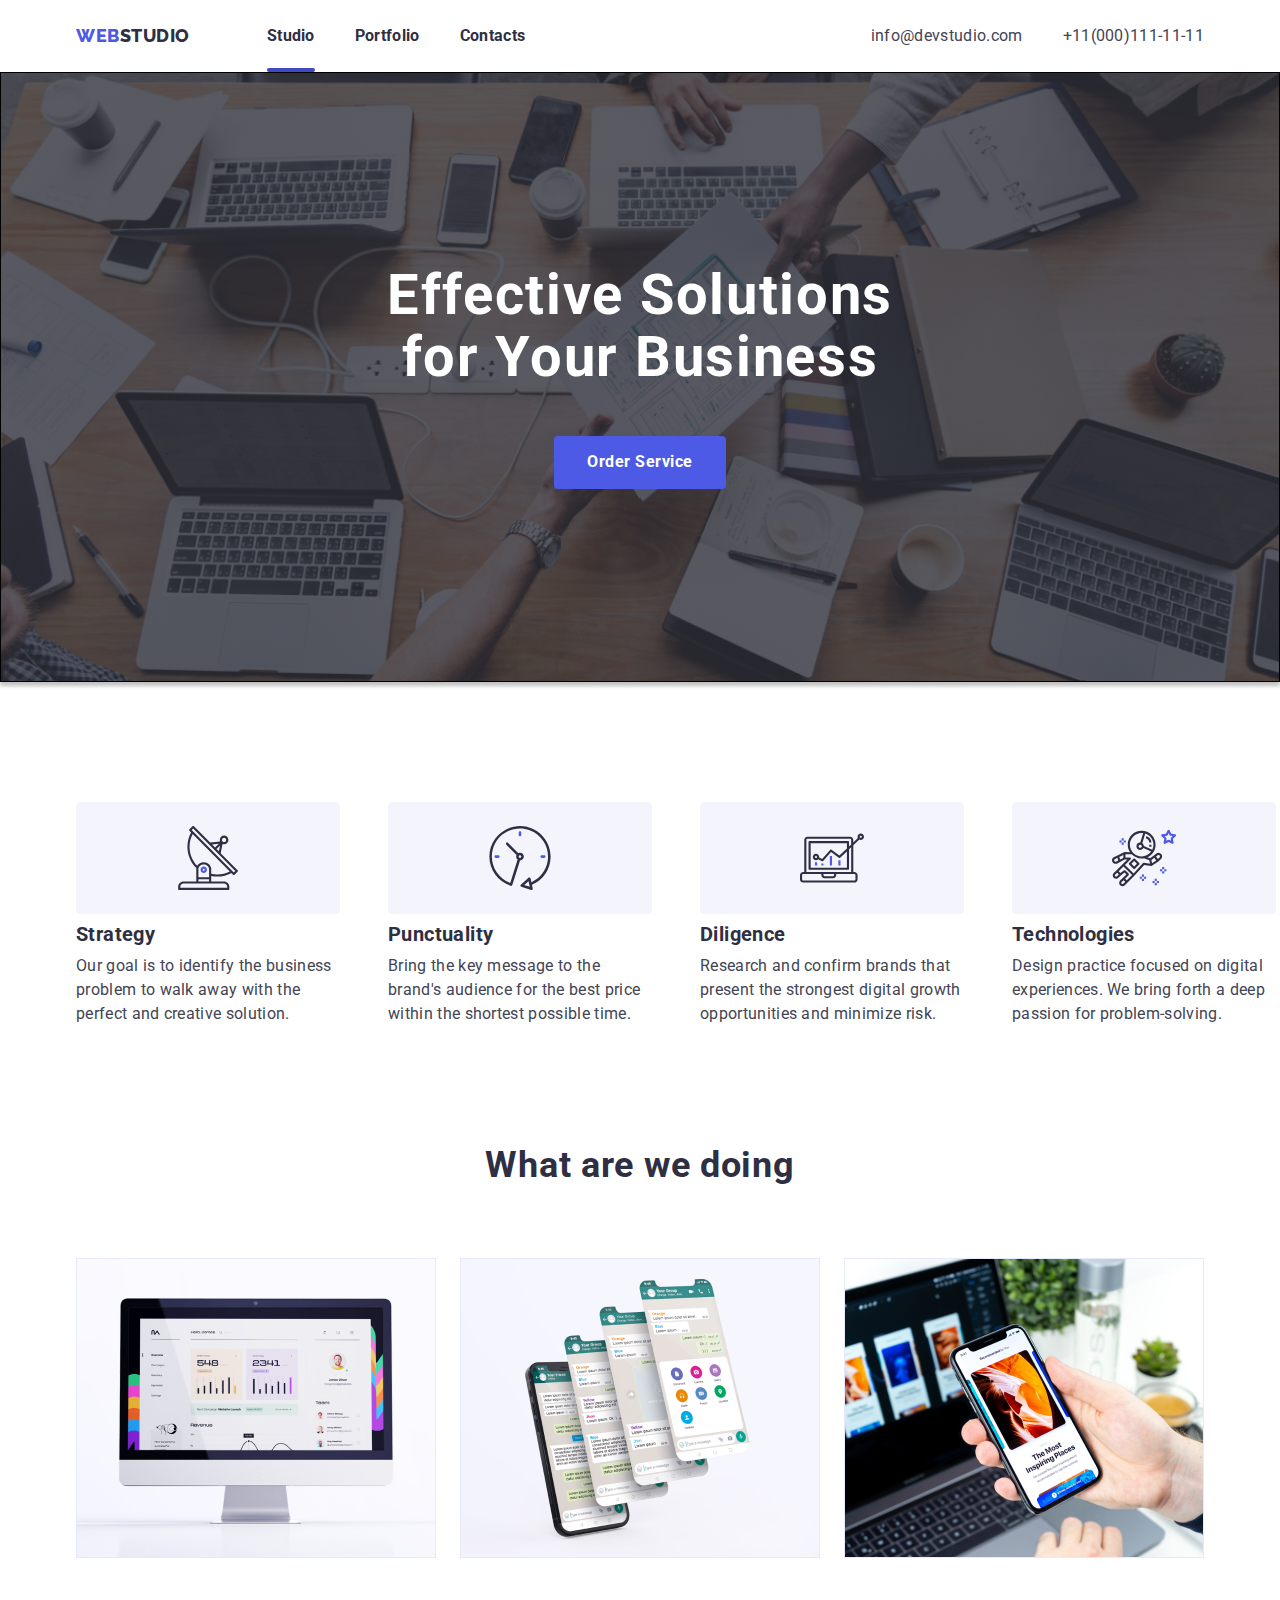
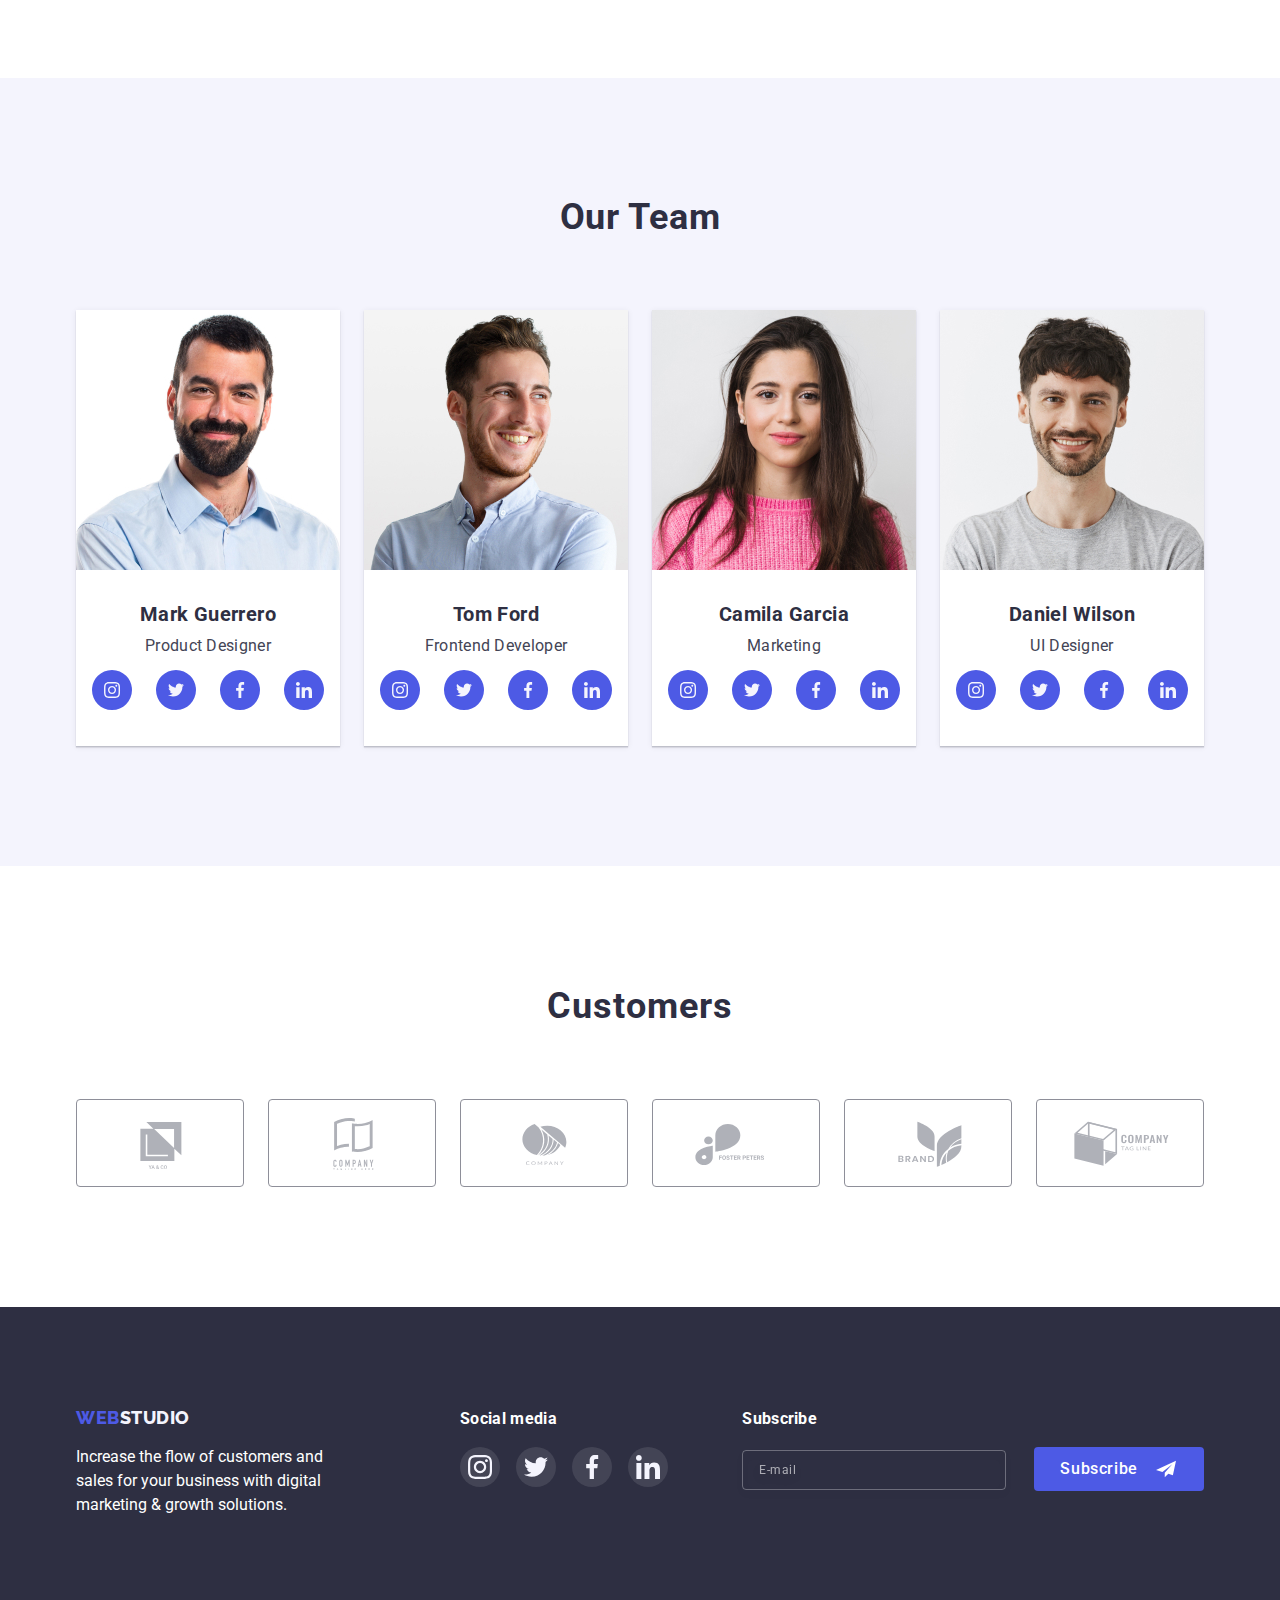
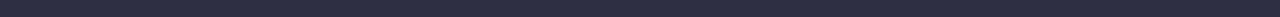
==== index.html @ cac1fc27 "Go" ====
<!DOCTYPE html>
<html lang="en">

<head>
	<meta charset="UTF-8" />
	<meta http-equiv="X-UA-Compatible" content="IE=edge" />
	<meta name="viewport" content="width=device-width, initial-scale=1.0" />
	<title>modul-1.7</title>
	<link
		href="https://fonts.googleapis.com/css2?family=Raleway:wght@700&family=Roboto:wght@400;500;700;900&display=swap"
		rel="stylesheet">
	<link rel="stylesheet"
		href="https://cdnjs.cloudflare.com/ajax/libs/modern-normalize/1.1.0/modern-normalize.min.css" />
	<link rel="stylesheet" href="./css/styles.css">
</head>

<body>
	<header class="header">
		<div class="container main-nav">
			<div class="container-link">
				<a class="link" href="./index.html"><span class="logo-header1">WEB</span><span
						class="logo-header2">STUDIO</span></a>
			</div>
			<nav class="navigation">
				<ul class="header-list list">
					<li class="header-item">
						<a class="nav-link link-underline" href="./index.html">Studio</a>
					</li>
					<li class="header-item">
						<a class="nav-link" href="./portfolio.html">Portfolio</a>
					</li>
					<li class="header-item">
						<a class="nav-link" href="#">Contacts</a>
					</li>
				</ul>
			</nav>
			<button class="button-header-open js-open-menu">
				<svg class="burger-button">
					<use href="./images/symbol-defs2 (2).svg#menu_btn"></use>
				</svg>
			</button>
			<ul class="authefication-list list">
				<li class="authefication-item">
					<a class="authefication" href="mailto:info@devstudio.com">info@devstudio.com</a>
				</li>
				<li class="authefication-item">
					<a class="authefication" href="telto:+11 (000) 11191111">+11(000)111-11-11</a>
				</li>
			</ul>
		</div>
		<div class="mobile-menu js-menu-container">
			<div class="container mobile-menu-container">
				<button class="close-button-burger js-close-menu">
					<svg class="close-burger">
						<use href="./images/symbol-defs2 (2).svg#close-burger"></use>
					</svg>
				</button>
				<div class="nav-burger">
					<ul class="list-item-burger">
						<li class="nav-link-burger"><a class="link" href="./index.html">Studio</a></li>
						<li class="nav-link-burger"><a class="link" href="./portfolio.html">Portfolio</a></li>
						<li class="nav-link-burger"><a class="link" href="#">Contacts</a></li>
					</ul>
				</div>
				<div class="auntefication-burger">
					<ul>
						<li class="link-mobile-burger"><a class="link" href="telto:+11 (000) 111-11-11">+11 (000)
								111-11-11</a></li>
						<li class="link-email-burger"><a class="link"
								href="mailto:info@devstudio.com">info@devstudio.com</a></li>
					</ul>
				</div>
				<div class="burger-pos-menu">
					<ul class="burger-icon-list">
						<li class="item-burger-icon"><a class="icon-burger-link" href="#">
								<svg class="icon-burger-menu">
									<use href="./images/symbol-defs2 (2).svg#icon-instagramteam"></use>
								</svg>
							</a></li>
						<li class="item-burger-icon"><a class="icon-burger-link" href="#">
								<svg class="icon-burger-menu">
									<use href="./images/symbol-defs2 (2).svg#icon-twiterteam"></use>
								</svg>
							</a></li>
						<li class="item-burger-icon"><a class="icon-burger-link" href="#">
								<svg class="icon-burger-menu">
									<use href="./images/symbol-defs2 (2).svg#icon-facebookteam"></use>
								</svg>
							</a></li>
						<li class="item-burger-icon"><a class="icon-burger-link" href="#">
								<svg class="icon-burger-menu">
									<use href="./images/symbol-defs2 (2).svg#icon-linkedinteam"></use>
								</svg>
							</a></li>
					</ul>
				</div>
			</div>
		</div>
	</header>

	<main>

		<section class="hero background-hero">

			<div class="hero-conteiner container">
				<h1 class="hero-title">
					Effective Solutions <br />
					for Your Business
				</h1>
				<div class="hero-btn-cont">
					<button type="button" class="button-hero" data-modal-open>Order Service</button>
				</div>
			</div>
		</section>
		<section class="features section">
			<div class="features-container container">
				<h2 class="visually-hidden">Features</h2>
				<ul class="features-list list">
					<li class="features-item">
						<div class="features-icon-list">
							<svg class="features-icon">
								<use href="./images/symbol-defs.svg#icon-antenna"></use>
							</svg>
						</div>
						<div class="tablet-adaptive">
							<h3 class="features-header">Strategy</h3>
							<p class="features-paragraph">
								Our goal is to identify the business problem to walk away with the
								perfect and creative solution.
							</p>
						</div>
					</li>

					<li class="features-item">
						<div class="features-icon-list">
							<svg class="features-icon">
								<use href="./images/symbol-defs.svg#icon-clock"></use>
							</svg>
						</div>
						<div class="tablet-adaptive">
							<h3 class="features-header">Punctuality</h3>
							<p class="features-paragraph">
								Bring the key message to the brand's audience for the best price within the shortest
								possible
								time.
							</p>
						</div>
					</li>
					<li class="features-item">
						<div class="features-icon-list">
							<svg class="features-icon">
								<use href="./images/symbol-defs.svg#icon-diagram"></use>
							</svg>
						</div>
						<div class="tablet-adaptive">
							<h3 class="features-header">Diligence</h3>
							<p class="features-paragraph">
								Research and confirm brands that present the strongest digital growth opportunities and
								minimize risk.
							</p>
						</div>
					</li>

					<li class="features-item">
						<div class="features-icon-list">
							<svg class="features-icon">
								<use href="./images/symbol-defs.svg#icon-astronaut"></use>
							</svg>

						</div>
						<div class="tablet-adaptive">
							<h3 class="features-header">Technologies</h3>
							<p class="features-paragraph">
								Design practice focused on digital experiences. We bring forth a
								deep passion for problem-solving.
							</p>
						</div>
					</li>
				</ul>
			</div>
		</section>
		<section class="section-what section">
			<div class="container">
				<h2 class="what-team-title centered">What are we doing</h2>
				<ul class="what-list list">
					<li class="what-item">
						<img src="./images/photowhat1.jpg" alt="what1" width="360" />
					</li>
					<li class="what-item"><img src="./images/photowhat2.jpg" alt="what2" width="360" /></li>
					<li class="what-item">
						<img src="./images/photowhat3.jpg" alt="what3" width="360" />
					</li>
				</ul>
			</div>
		</section>
		<section class="team section">
			<div class="container">
				<h2 class="what-team-title centered">Our Team</h2>
				<ul class="team-list list">
					<li class="team-item">
						<img srcset="
							./images/mark guerrero1x (1).jpg 264w,
							./images/mark guerrero 2x (1).jpg 528w
							" 
							src="./images/team1.jpg" alt="mark-guerrero"
							sizes="(min-width: 1200px) 25vw,(min-width=768px) and (max-width: 1200px) 50vw,(max-width: 767px) 100vw, 100vw" />
						<div class="content-team">
							<h3 class="team-header">Mark Guerrero</h3>
							<p class="team-paragraph">Product Designer</p>
							<ul class="team-icons list">
								<li class="efects-team-item">
									<a href="#" class="team-icon-item">
										<svg class="icon-team">
											<use href="./images/symbol-defs.svg#icon-instagramteam"></use>
										</svg>
									</a>
								</li>
								<li class="efects-team-item">
									<a href="#" class="team-icon-item">
										<svg class="icon-team">
											<use href="./images/symbol-defs.svg#icon-twiterteam"></use>
										</svg>
									</a>
								</li>
								<li class="efects-team-item">
									<a href="#" class="team-icon-item">
										<svg class="icon-team">
											<use href="./images/symbol-defs.svg#icon-facebookteam"></use>
										</svg>
									</a>
								</li>
								<li class="efects-team-item">
									<a href="#" class="team-icon-item">
										<svg class="icon-team">
											<use href="./images/symbol-defs.svg#icon-linkedinteam"></use>
										</svg>
									</a>
								</li>
							</ul>
						</div>

					</li>
					<li class="team-item">
						<img srcset="
							./images/tom ford 1x (1).jpg 264w,
							./images/tom ford 2x (1).jpg 528w
							"
							src="./images/team2.jpg" alt="tom ford"
							sizes="(min-width: 1200px) 25vw,(min-width=768px) and (max-width: 1200px) 50vw,(max-width: 767px) 100vw, 100vw" />
						<div class="content-team">
							<h3 class="team-header">Tom Ford</h3>
							<p class="team-paragraph">Frontend Developer</p>
							<ul class="team-icons list">
								<li class="efects-team-item">
									<a href="#" class="team-icon-item">
										<svg class="icon-team">
											<use href="./images/symbol-defs.svg#icon-instagramteam"></use>
										</svg>
									</a>
								</li>
								<li class="efects-team-item">
									<a href="#" class="team-icon-item">
										<svg class="icon-team">
											<use href="./images/symbol-defs.svg#icon-twiterteam"></use>
										</svg>
									</a>
								</li>
								<li class="efects-team-item">
									<a href="#" class="team-icon-item">
										<svg class="icon-team">
											<use href="./images/symbol-defs.svg#icon-facebookteam"></use>
										</svg>
									</a>
								</li>
								<li class="efects-team-item">
									<a href="#" class="team-icon-item">
										<svg class="icon-team">
											<use href="./images/symbol-defs.svg#icon-linkedinteam"></use>
										</svg>
									</a>
								</li>
							</ul>
						</div>

					</li>
					<li class="team-item">
						<img srcset="
							./images/Camila Garcia 1x (1).jpg 264w
							./images/Camila Garcia 2x (1).jpg 528w
						"
						src="./images/team3.jpg" alt="Camila Garcia"
						sizes="(min-width: 1200px) 25vw,(min-width=768px) and (max-width: 1200px) 50vw,(max-width: 767px) 100vw, 100vw" />
						<div class="content-team">
							<h3 class="team-header">Camila Garcia</h3>
							<p class="team-paragraph">Marketing</p>

							<ul class="team-icons list">
								<li class="efects-team-item">
									<a href="#" class="team-icon-item">
										<svg class="icon-team">
											<use href="./images/symbol-defs.svg#icon-instagramteam"></use>
										</svg>
									</a>
								</li>
								<li class="efects-team-item">
									<a href="#" class="team-icon-item">
										<svg class="icon-team">
											<use href="./images/symbol-defs.svg#icon-twiterteam"></use>
										</svg>
									</a>
								</li>
								<li class="efects-team-item">
									<a href="#" class="team-icon-item">
										<svg class="icon-team">
											<use href="./images/symbol-defs.svg#icon-facebookteam"></use>
										</svg>
									</a>
								</li>
								<li class="efects-team-item">
									<a href="#" class="team-icon-item">
										<svg class="icon-team">
											<use href="./images/symbol-defs.svg#icon-linkedinteam"></use>
										</svg>
									</a>
								</li>
							</ul>
						</div>

					</li>
					<li class="team-item">
						<img srcset="
							./images/Daniel Wilson 1x (1).jpg
							./images/Daniel Wilson 2x (1).jpg
						"
						src="./images/team4.jpg" alt="Daniel Wilson"
						sizes="(max-width: 767px) 100vw, (min-width=768px) and (max-width: 1200px) 50vw, (min-width: 1200px) 25vw, 100vw" 
						/>
						<div class="content-team">
							<h3 class="team-header">Daniel Wilson</h3>
							<p class="team-paragraph">UI Designer</p>

							<ul class="team-icons list">
								<li class="efects-team-item">
									<a href="#" class="team-icon-item">
										<svg class="icon-team">
											<use href="./images/symbol-defs.svg#icon-instagramteam"></use>
										</svg>
									</a>
								</li>
								<li class="efects-team-item">
									<a href="#" class="team-icon-item">
										<svg class="icon-team">
											<use href="./images/symbol-defs.svg#icon-twiterteam"></use>
										</svg>
									</a>
								</li>
								<li class="efects-team-item">
									<a href="#" class="team-icon-item">
										<svg class="icon-team">
											<use href="./images/symbol-defs.svg#icon-facebookteam"></use>
										</svg>
									</a>
								</li>
								<li class="efects-team-item">
									<a href="#" class="team-icon-item">
										<svg class="icon-team">
											<use href="./images/symbol-defs.svg#icon-linkedinteam"></use>
										</svg>
									</a>
								</li>
							</ul>
						</div>
					</li>
				</ul>
			</div>
		</section>
		<section class="customers-section">
			<h2 class="customers-header">Customers</h2>
			<div class="customers-icons">
				<ul class="customers-list list">
					<li class="customers-item">
						<a href="#" class="customers-link">
							<svg class="svg-customers">
								<use href="./images/symbol-defs.svg#icon-Logo"></use>
							</svg>
						</a>
					</li>
					<li class="customers-item">
						<a href="#" class="customers-link">
							<svg class="svg-customers">
								<use href="./images/symbol-defs.svg#icon-Logo-1"></use>
							</svg>
						</a>
					</li>
					<li class="customers-item">
						<a href="#" class="customers-link">
							<svg class="svg-customers">
								<use href="./images/symbol-defs.svg#icon-Logo-2"></use>
							</svg>
						</a>
					</li>
					<li class="customers-item">
						<a href="#" class="customers-link">
							<svg class="svg-customers">
								<use href="./images/symbol-defs.svg#icon-Logo-3"></use>
							</svg>
						</a>
					</li>
					<li class="customers-item">
						<a href="#" class="customers-link">
							<svg class="svg-customers">
								<use href="./images/symbol-defs.svg#icon-Logo-4"></use>
							</svg>
						</a>
					</li>
					<li class="customers-item">
						<a href="#" class="customers-link">
							<svg class="svg-customers">
								<use href="./images/symbol-defs.svg#icon-Logo-5"></use>
							</svg>
						</a>
					</li>
				</ul>
			</div>
		</section>
	</main>
	<footer class="footer">
		<div class="footer-container container">
			<div class="footer-contant">
				<a class="link" href="./index.html"><span class="web-footer">WEB</span><span
						class="studio-footer">STUDIO</span></a>
				<p class="footer-paragraph">Increase the flow of customers and sales for your business with
					digital marketing & growth solutions.
				</p>
			</div>
			<div class="social-media">
				<p class="footer-header"> Social media</p>
				<div class="footer-container-icons">
					<ul class="social-list list">
						<li class="social-item">
							<a href="#" class="link-icons">
								<svg class="icon-svg-footer">
									<use href="./images/symbol-defs2 (2).svg#icon-instagram-2"></use>
								</svg>
							</a>
						</li>
						<li class="social-item list">
							<a href="#" class="link-icons">
								<svg class="icon-svg-footer">
									<use href="./images/symbol-defs2 (2).svg#icon-twitter-1"></use>
								</svg>
							</a>
						</li>
						<li class="social-item list">
							<a href="#" class="link-icons">
								<svg class="icon-svg-footer">
									<use href="./images/symbol-defs2 (2).svg#icon-facebook-1"></use>
								</svg>
							</a>
						</li>
						<li class="social-item list">
							<a href="#" class="link-icons">
								<svg class="icon-svg-footer">
									<use href="./images/symbol-defs2 (2).svg#icon-linkedin-1"></use>
								</svg>
							</a>
						</li>
					</ul>
				</div>
			</div>
			<div class="box-subscribe">
				<p class="footer-header">Subscribe</p>
				<form class="form-footer">
					<input class="input-email" type="email" name="subscribe" placeholder="E-mail" />
					<div class="position-button-subscribe">
						<button class="button-subscribe" type="submit">Subscribe
							<svg class="subscribe-icon">
								<use href="./images/symbol-defs2 (2).svg#icon-subscribe-svg"></use>
							</svg>
						</button>
					</div>
				</form>
			</div>
		</div>

	</footer>
	<div class="backdrop  is-hidden" data-modal>
		<div class="modal">
			<div class="modal-form">
				<form>
					<p class="title-modal">Leave your contacts and we will call you back</p>

					<div class="uni-form-name">
						<label for="name">Name</label>
						<div class="position-name">
							<input type="text" name="name" id="name" required>
							<svg class="modal-svg">
								<use href="./images/symbol-defs.svg#icon-user"></use>
							</svg>
						</div>
					</div>
					<div class="uni-form">
						<label for="tel">Phone</label>
						<div class="position-name">
							<input type="tel" name="tel" id="tel" required>
							<svg class="modal-svg-tel">
								<use href="./images/symbol-defs.svg#icon-phone"></use>
							</svg>
						</div>
					</div>
					<div class="uni-form">
						<label for="email">Email</label>
						<div class="position-name">
							<input type="email" name="email" id="email">
							<svg class="modal-svg-email">
								<use href="./images/symbol-defs.svg#icon-email"></use>
							</svg>
						</div>
					</div>
					<div class="uni-form">
						<label for="coment">Comment</label>
						<textarea class="textarea" name="coment" id="coment" cols="30" rows="10"
							placeholder="Text input"></textarea>
					</div>
					<label class="label">
						<input class="checkbox" type="checkbox" name="checkbox">
						<span class="icon-checkbox"></span>
						<p class="content-checkbox">I accept the terms and conditions of the <a class="link-chechbox"
								href="#">Privacy Policy</a></p>
					</label>
					<div class="box-button-send">
						<button class="button-modal-send" type="submit">Send</button>
					</div>
			</div>
			<button data-modal-close type="button" class="button-close">
				<svg class="close-svg">
					<use href="./images/close-button.svg#icon-close-button"></use>
				</svg>
			</button>
			</form>
		</div>
	</div>
	<script src="./js/modal.js"></script>
	<script src="./js/mobile-menu.js"></script>

</body>

</html>
---- css/styles.css ----
:root {
    --buton-color: #4D5AE5;
    --primary-text-color: #2E2F42;
    --secondary-text-color: #434455;
    --buttons-color-hover: #FFFFFF;
    --buttons-background-color-hover: #4D5AE5;
    --complementary-color: #E5E5E5;
    --complementary-color2: #F4F4FD;
    --primary-font: "Roboto";
    --secondary-background: "Raleway";


}


body {
    font-family: var(--primary-font);
    background-color: var(--buttons-color-hover);
    color: var(--primary-text-color);
}

ul {
    padding: 0;
    margin: 0;
}

/* .container {
    width: 1158px;
    padding: 0 15px;
    margin-left: auto;
    margin-right: auto;
} */

/* .section {
    padding-bottom: 120px;
} */

.centered {
    text-align: center;
}

img {
    display: block;
    max-width: 100%;
    height: auto;
}

.list {
    padding: 0;
    margin: 0;
    text-decoration: none;
    list-style: none;
}

.link {
    text-decoration: none;
    list-style: none;
}

h1,
h2,
h3,
h4,
h5,
h6,
p {
    margin-top: 0;
    margin-bottom: 0;
}

.visually-hidden {
    position: absolute;
    width: 1px;
    height: 1px;
    margin: -1px;
    border: 0;
    padding: 0;
    white-space: nowrap;
    clip-path: inset(100%);
    clip: rect(0 0 0 0);
    overflow: hidden;
}

/* -------------------ADAPTIVE--------------------------------- */

.container {
    
    padding: 0px 15px;
    margin: 0 auto;

}

/* -------------------------Screen Mobile----------------------------- */

@media screen and (max-width: 767px) {
    .container {
        margin-right: auto;
        margin-left: auto;
    }

    /* HEADER */
    .mobile-menu {
        position: fixed;
        width: 100%;
        height: 100%;
        background-color: #FFFFFF;
        box-shadow: 0px 2px 1px rgba(46, 47, 66, 0.08), 0px 1px 1px rgba(46, 47, 66, 0.16), 0px 1px 6px rgba(46, 47, 66, 0.08);
        top: 0;
        left: 0;
        z-index: 10;

        opacity: 0;
        visibility: hidden;
        pointer-events: none;
        transition: opacity 500ms linear, visibility 500ms linear;
    }

    .mobile-menu.is-open {
        display: block;
        opacity: 1;
        visibility: visible;
        pointer-events: auto;
    }

    .mobile-menu-container {
        position: relative;
        display: flex;
        flex-direction: column;
        justify-content: space-around;
        padding-left: 40px;
        padding-right: 40px;
        padding-top: 80px;
        padding-bottom: 40px;
    }

    .close-button-burger {
        position: absolute;
        top: 40px;
        right: 40px;
        border-radius: 50%;
        line-height: 0;
        border: 1px solid rgba(0, 0, 0, 0.1);
    }

    .close-burger {
        width: 12px;
        height: 12px;
        display: flex;
        justify-content: center;
        align-items: center;


    }

    .button-header-open {
        background-color: transparent;
        padding: 0;
        border: none;
        line-height: 0;
    }

    .nav-link-burger:last-child {
        margin-bottom: 0px;
    }

    .nav-burger {
        margin-bottom: 284px;
    }

    .nav-link-burger {
        color: var(--primary-text-color);
        font-family: var(--primary-font);
        font-size: 36px;
        line-height: calc(40 / 36);
        letter-spacing: 0.02em;
        font-weight: 700;
        margin-bottom: 40px;
        text-decoration: none;
        list-style: none;

        transition: color 250ms cubic-bezier(0.4, 0, 0.2, 1);
    }

    .link-mobile-burger {
        font-family: var(--primary-font);
        font-weight: 600;
        font-size: 36px;
        line-height: calc(40 / 36);
        color: var(--buton-color);
        list-style: none;
        margin-bottom: 40px;
        letter-spacing: 0.02em;
    }

    .link-email-burger {
        font-family: var(--primary-font);
        font-weight: 500;
        font-size: 20px;
        line-height: calc(24 / 20);
        letter-spacing: 0.02em;
        list-style: none;
    }

    .auntefication-burger {
        margin-bottom: 58px;
    }

    .burger-button {
        width: 32px;
        height: 22px;
        display: flex;
        justify-content: center;
        align-items: center;
    }

    .icon-burger-menu {
        width: 40px;
        height: 40px;
        display: flex;
        justify-content: center;
        align-items: center;
    }

    .item-burger-icon {
        list-style: none;
    }

    .icon-burger-link {
        width: 100%;
        height: 100%;
        fill: var(--buton-color);
    }

    .burger-icon-list {
        display: flex;
        justify-content: space-between;
    }


    .header {
        box-shadow: 0px 2px 1px rgba(46, 47, 66, 0.08), 0px 1px 1px rgba(46, 47, 66, 0.16), 0px 1px 6px rgba(46, 47, 66, 0.08);
        transition: box-shadow 250ms cubic-bezier(0.4, 0, 0.2, 1);
    }

    .logo-header1 {
        color: var(--buton-color);
        font-size: 18px;
        line-height: 1.3;
        letter-spacing: 0.03em;
        font-family: var(--secondary-background);
        font-weight: 800;
    }

    .logo-header2 {
        color: var(--primary-text-color);
        font-size: 18px;
        line-height: 1.3;
        letter-spacing: 0.03em;
        font-family: var(--secondary-background);
        font-weight: 800;
    }

    .container-link {
        display: block;
        padding-top: 24px;
        padding-bottom: 24px;
    }

    .main-nav {
        display: flex;
        align-items: center;
        justify-content: space-between;
    }

    .header-list {
        display: none;

    }

    .authefication-list {
        display: none;
    }

    /* hero */

    .hero {
        background-color: var(--primary-text-color);
        text-align: center;
        padding-top: 112px;
        padding-bottom: 112px;
    }

    .hero-title {
        color: var(--buttons-color-hover);
        font-family: var(--primary-font);
        font-weight: 700;
        font-size: 36px;
        line-height: calc(40 / 36);
        letter-spacing: 0.02em;
        margin-bottom: 72px;
    }

    .hero-title {
        animation: top-to-bottom 1000ms 500ms both;
    }

    @keyframes top-to-bottom {
        0% {
            opacity: 0;
            transform: translateY(-150px);
        }

        50% {
            opacity: 0.6;
        }

        100% {
            opacity: 1;
            transform: translateY(0);
        }
    }

    .button-hero:focus {
        background-color: #404BBF;
        color: var(--buttons-color-hover);
        box-shadow: 0px 4px 4px rgba(0, 0, 0, 0.15);
    }

    .button-hero:active {
        background-color: #404BBF;
        color: var(--buttons-color-hover);
    }

    .button-hero {
        background-color: var(--buton-color);
        color: var(--buttons-color-hover);
        font-size: 16px;
        letter-spacing: 0.04em;
        font-family: var(--primary-font);
        font-weight: 500;
        line-height: calc(24 / 16);
        border-radius: 4%;
        cursor: pointer;
        display: block;
        min-width: 170px;
        margin: 0 auto;
        padding: 16px 32px;
        border: 1px solid transparent;
        border-radius: 4px;

        transition: box-shadow 250ms cubic-bezier(0.4, 0, 0.2, 1),
            background-color 250ms cubic-bezier(0.4, 0, 0.2, 1);
    }

    .button-hero {
        animation: bottom-to-top 1000ms 500ms both;
    }

    @keyframes bottom-to-top {
        0% {
            opacity: 0;
            transform: translateY(150px);
        }

        50% {
            opacity: 0.6;
        }

        100% {
            opacity: 1;
            transform: translateY(0);
        }
    }

    .button-hero:focus {
        background-color: #404BBF;
        color: var(--buttons-color-hover);
        box-shadow: 0px 4px 4px rgba(0, 0, 0, 0.15);
    }

    .button-hero:active {
        background-color: #404BBF;
        color: var(--buttons-color-hover);
    }

    .background-hero {
        max-width: 1440px;
        margin-left: auto;
        margin-right: auto;
        background-size: cover;
        background-position: center;
        background-repeat: no-repeat;
        background-image: linear-gradient(to right, rgba(47, 48, 58, 0.8), rgba(47, 48, 58, 0.8)), url("../images/people-office\ 1.jpg");
        border: 1px solid #000000;
        box-sizing: border-box;
        box-shadow: 0px 4px 4px rgba(0, 0, 0, 0.25);
    }

    @media screen and (min-device-pixel-ratio: 2),
    screen and (min-resolution: 192dpi),
    screen and (min-resolution: 2dppx) {
        .background-hero {
            max-width: 1440px;
            margin-left: auto;
            margin-right: auto;
            background-size: cover;
            background-position: center;
            background-repeat: no-repeat;
            background-image: linear-gradient(to right, rgba(47, 48, 58, 0.8), rgba(47, 48, 58, 0.8)), url("../images/people-office\ 2x.jpg");
            border: 1px solid #000000;
            box-sizing: border-box;
            box-shadow: 0px 4px 4px rgba(0, 0, 0, 0.25);
        }
    }

    /* section features */
    .features {
        padding-top: 96px;
        padding-bottom: 192px;
    }

    .features-header {
        color: var(--primary-text-color);
        font-size: 36px;
        line-height: calc(40 / 36);
        letter-spacing: 0.02em;
        font-family: var(--primary-font);
        font-weight: 700;
        margin-bottom: 8px;
        display: flex;
        justify-content: center;
        align-items: center;

    }

    .features-paragraph {
        color: var(--secondary-text-color);
        font-size: 16px;
        font-weight: 500;
        line-height: calc(24 / 16);
        letter-spacing: 0.02em;
        font-family: var(--primary-font);
        display: flex;
        justify-content: center;
        align-items: center;

    }

    .features-icon {
        display: none;
    }



    .features-item {
        margin-bottom: 72px;
    }

    .features-item:last-child {
        margin-bottom: 0;
    }

    /* section What are we doing */
    .section-what {
        display: none;
    }

    /* section team */

    .what-team-title {
        font-family: var(--primary-font);
        font-weight: 700;
        font-size: 36px;
        line-height: calc(40 / 36);
        letter-spacing: 0.02em;
        color: var(--primary-text-color);
        padding-bottom: 72px;
    }

    .team {
        background-color: var(--complementary-color2);

    }





    .team-header {
        color: var(--primary-text-color);
        font-size: 20px;
        line-height: calc(24 / 20);
        letter-spacing: 0.02em;
        font-family: var(--primary-font);
        font-weight: 500;
        text-align: center;
        margin-bottom: 8px;
    }

    .team-paragraph {
        color: var(--secondary-text-color);
        font-size: 16px;
        line-height: calc(24 / 16);
        letter-spacing: 0.02em;
        font-family: var(--primary-font);
        text-align: center;
        margin-bottom: 8px;
    }

    .efects-team-item {
        padding-right: 24px;

    }

    .team-item {
        margin-bottom: 32px;
    }

    .team-item:last-child {
        margin-bottom: 0px;
    }

    .efects-team-item:last-child {
        padding-right: 0;
    }

    .team-item img {
        margin-left: auto;
        margin-right: auto;
    }

    .team-item {
        box-shadow: 0px 1px 6px rgba(46, 47, 66, 0.08), 0px 1px 1px rgba(46, 47, 66, 0.16), 0px 2px 1px rgba(46, 47, 66, 0.08);
        background-color: var(--buttons-color-hover);
        justify-content: center;
        align-items: center;
        transition: box-shadow 250ms cubic-bezier(0.4, 0, 0.2, 1);
    }

    .icon-team {
        width: 40px;
        height: 40px;
        cursor: pointer;
        display: flex;
        justify-content: center;
        align-items: center;

    }

    .team-icons {
        display: flex;
        padding: 12px 16px 36px 16px;
        justify-content: center;
        align-items: center;
    }

    .team-icon-item {
        transition: fill 250ms cubic-bezier(0.4, 0, 0.2, 1);
    }


    .team-icon-item:focus {
        fill: #404BBF;
    }

    .team-icon-item {
        width: 100%;
        height: 100%;
        fill: #4D5AE5;
    }

    .content-team {
        padding-top: 32px;
    }

    /* -----CUSTOMERS------ */

    .customers-header {
        font-family: var(--primary-font);
        font-weight: 700;
        font-size: 36px;
        line-height: calc(40 / 36);
        text-align: center;
        letter-spacing: 0.03em;
        color: var(--primary-text-color);
        margin-bottom: 72px;
    }

    .customers-section {
        background-color: var(--buttons-color-hover);
        padding-bottom: 96px;
        padding-top: 224px;
    }

    .customers-list {
        display: flex;
        justify-content: center;
        flex-wrap: wrap;
    }

    .customers-item {
        margin-right: 16px;
        width: 168px;
        height: 88px;
        margin-bottom: 72px;
    }


    .customers-item:nth-child(2n) {
        margin-right: 0px;
    }

    .customers-item:nth-last-child(-n+2) {
        margin-bottom: 0px;
    }

    .svg-customers {
        width: 104px;
        height: 56px;
        display: flex;
        align-items: center;
        justify-content: center;

    }

    .customers-link {
        width: 100%;
        height: 100%;
        border: 1px solid #8E8F99;
        justify-content: center;
        align-items: center;
        display: flex;
        border-radius: 4px;
        fill: #AFB1B8;

        transition: fill 250ms cubic-bezier(0.4, 0, 0.2, 1);
    }

    .customers-link:focus,
    .customers-link:hover {
        fill: var(--buton-color);
        border: 1px solid var(--buton-color);
    }


    /* footer */


    .footer {
        padding: 96px 0px;
        background-color: var(--primary-text-color);
    }

    .footer-container {
        display: flex;
        flex-direction: column;
    }

    .footer-logo {
        font-family: var(--secondary-background);
        color: var(--buttons-color-hover);
        font-size: 18px;
        font-weight: 800;
    }

    .footer-paragraph {
        display: flex;
        width: 268px;
        margin-top: 16px;
        margin-bottom: 72px;
        color: var(--buttons-color-hover);
        line-height: 1.5;
        justify-content: center;
        align-items: center;
        margin-left: auto;
        margin-right: auto;
    }

    .footer-header {
        font-size: 16px;
        margin-bottom: 16px;
        color: var(--buttons-color-hover);
        font-weight: 700;
        line-height: 1.5;
        letter-spacing: 0.02em;
        display: flex;
        justify-content: center;
        align-items: center;
    }

    .footer-container-icons {
        display: flex;
        align-items: center;
        justify-content: center;
    }



    .link-icons {
        width: 100%;
        height: 100%;
        border-radius: 50%;
        background-color: rgba(255, 255, 255, 0.1);
        display: flex;
        justify-content: center;
        align-items: center;
        margin-right: 16px;

        transition: background-color 250ms cubic-bezier(0.4, 0, 0.2, 1);
    }

    .social-item {
        margin-right: 16px;
        width: 40px;
        height: 40px;
    }

    .social-item:last-child {
        margin-right: 0;
    }

    .link-icons:last-child {
        margin-right: 0;
    }

    .link-icons:hover,
    .link-icons:focus {
        background-color: #31D0AA;
    }


    .icon-svg-footer {
        height: 24px;
        width: 24px;
        display: flex;
        align-items: center;
        justify-content: center;
    }

    .social-media {
        margin-bottom: 72px;
    }

    .social-list {
        display: flex;
    }

    .content-form-footer {
        color: #FFFFFF;
        margin-bottom: 16px;
    }

    .input-email:focus {
        border: 1px solid #9747FF;
        outline: transparent;
    }

    .footer-contant a {
        display: flex;
        justify-content: center;
        align-items: center;
    }

    .input-email {
        font-family: var(--primary-font);
        background-color: inherit;
        padding-left: 16px;
        height: 40px;
        width: 100%;
        margin-bottom: 16px;
        color: rgba(255, 255, 255, 0.6);
        line-height: calc(24 / 12);
        font-size: 12px;
        letter-spacing: 0.04em;
        border: 1px solid rgba(255, 255, 255, 0.3);
        filter: drop-shadow(0px 4px 4px rgba(0, 0, 0, 0.15));
        border-radius: 4px;
        outline: none;
        transition: filter 250ms cubic-bezier(0.4, 0, 0.2, 1),
            border 250ms cubic-bezier(0.4, 0, 0.2, 1);
    }

    .input-email::placeholder {
        font-family: var(--primary-font);
        line-height: calc(24 / 12);
        font-size: 12px;
        letter-spacing: 0.04em;
        color: rgba(255, 255, 255, 0.6);
    }

    .subscribe-icon {
        width: 24px;
        height: 20px;
        margin-left: 16px;
        display: flex;
        justify-content: center;
        align-items: center;
    }

    .button-subscribe:hover {
        background-color: #404BBF;
        box-shadow: 0px 4px 4px rgba(0, 0, 0, 0.15);
        border-radius: 4px;
    }

    .button-subscribe {
        display: inline-flex;
        justify-content: center;
        align-items: center;
        background-color: var(--buton-color);
        color: #ffffff;
        padding-top: 8px;
        padding-left: 24px;
        padding-right: 24px;
        padding-bottom: 8px;
        border-radius: 4px;
        border-color: transparent;
        font-size: 16px;
        font-family: var(--primary-font);
        font-weight: 500;
        letter-spacing: 0.04em;
        line-height: calc(24 / 16);
        cursor: pointer;
        transition: background-color 250ms cubic-bezier(0.4, 0, 0.2, 1),
            box-shadow 250ms cubic-bezier(0.4, 0, 0.2, 1),
            border-radius 250ms cubic-bezier(0.4, 0, 0.2, 1);
    }

    .position-button-subscribe {
        display: flex;
        justify-content: center;
        align-items: center;
    }

    /* footer-logo */
    .footer {
        padding-top: 100px;
        padding-bottom: 100px;
    }

    .web-footer {
        color: var(--buton-color);
        font-size: 18px;
        line-height: 1.17;
        letter-spacing: 0.03em;
        font-family: var(--secondary-background);
        font-weight: 800;
    }


    .studio-footer {
        color: var(--complementary-color2);
        font-size: 18px;
        line-height: 1.17;
        letter-spacing: 0.03em;
        font-family: var(--secondary-background);
        font-weight: 800;
    }

    /* buttons portfolio.html */

    .button-all:hover,
    .button-all:focus,
    .button-website:hover,
    .button-website:focus,
    .button-app:hover,
    .button-app:focus,
    .button-design:hover,
    .button-design:focus,
    .button-marketing:hover,
    .button-marketing:focus {
        color: var(--buttons-color-hover);
        background-color: var(--buttons-background-color-hover);
        cursor: pointer;
        border: none;
        box-shadow: 0px 3px 1px rgba(0, 0, 0, 0.1), 0px 2px 1px rgba(0, 0, 0, 0.08), 0px 2px 2px rgba(0, 0, 0, 0.12);

    }

    .button-all {
        color: var(--buton-color);
        border: none;
        font-size: 16px;
        font-family: var(--primary-font);
        font-weight: 700;
        line-height: 1.5;
        letter-spacing: 0.04em;
        padding: 12px 24px;
        border-radius: 4%;

        transition: background-color 250ms cubic-bezier(0.4, 0, 0.2, 1),
            box-shadow 250ms cubic-bezier(0.4, 0, 0.2, 1),
            color 250ms cubic-bezier(0.4, 0, 0.2, 1);
    }

    .button-website {
        color: var(--buton-color);
        border: none;
        font-size: 16px;
        font-family: var(--primary-font);
        font-weight: 700;
        line-height: 1.5;
        letter-spacing: 0.04em;
        padding: 12px 24px;
        border-radius: 4%;

        transition: background-color 250ms cubic-bezier(0.4, 0, 0.2, 1),
            box-shadow 250ms cubic-bezier(0.4, 0, 0.2, 1),
            color 250ms cubic-bezier(0.4, 0, 0.2, 1);
    }

    .button-app {
        color: var(--buton-color);
        border: none;
        font-size: 16px;
        font-family: var(--primary-font);
        font-weight: 700;
        line-height: 1.5;
        letter-spacing: 0.04em;
        padding: 12px 24px;
        border-radius: 4%;

        transition: background-color 250ms cubic-bezier(0.4, 0, 0.2, 1),
            box-shadow 250ms cubic-bezier(0.4, 0, 0.2, 1),
            color 250ms cubic-bezier(0.4, 0, 0.2, 1);
    }


    .button-design {
        color: var(--buton-color);
        border: none;
        font-size: 16px;
        font-family: var(--primary-font);
        font-weight: 700;
        line-height: 1.5;
        letter-spacing: 0.04em;
        padding: 12px 24px;
        border-radius: 4%;

        transition: box-shadow 250ms cubic-bezier(0.4, 0, 0.2, 1),
            background-color 250ms cubic-bezier(0.4, 0, 0.2, 1),
            color 250ms cubic-bezier(0.4, 0, 0.2, 1);
    }


    .button-marketing {
        color: var(--buton-color);
        border: none;
        font-size: 16px;
        font-family: var(--primary-font);
        font-weight: 700;
        line-height: 1.5;
        letter-spacing: 0.04em;
        padding: 12px 24px;
        border-radius: 4%;

        transition: background-color 250ms cubic-bezier(0.4, 0, 0.2, 1),
            box-shadow 250ms cubic-bezier(0.4, 0, 0.2, 1),
            color 250ms cubic-bezier(0.4, 0, 0.2, 1);
    }




    /* section portfolio list */
    .potfolio {
        padding-top: 48px;
        padding-bottom: 48px;
    }

    .title-portfolio-list {
        color: var(--primary-text-color);
        letter-spacing: 0.02em;
        font-family: var(--primary-font);
        font-weight: 500;
        line-height: calc(24 / 20);
        font-size: 20px;
        margin-bottom: 8px;
    }

    .portfolio-link {
        text-decoration: none;

    }

    .filter-name {
        color: var(--secondary-text-color);
        font-family: var(--primary-font);
        font-size: 16px;
        line-height: 1.5;
        letter-spacing: 0.02em;
        text-decoration: none;
    }

    .potfolio-list {
        display: flex;
        justify-content: flex-start;
        flex-wrap: wrap;
        align-items: center;
        margin-bottom: 48px;
    }

    .butons-item {
        margin-right: 24px;
        margin-bottom: 16px;
    }

    .butons-item:nth-last-child(-n+2) {
        margin-bottom: 0px;
    }

    .butons-item:last-child {
        margin-right: 0;
    }

    .portfolio-img {
        display: flex;
        flex-wrap: wrap;
        justify-content: center;
        align-items: center;
    }

    .content-portfolio-cards {
        padding-top: 32px;
        padding-left: 16px;
        padding-bottom: 32px;
        border: 0.5px solid #F4F4FD;
        border-top: none;
    }

    .portfolio-item-img:last-child {
        margin-bottom: 0;
    }

    .portfolio-item-img {
        margin-bottom: 48px;
        transition: transform 250ms cubic-bezier(0.4, 0, 0.2, 1);
    }

    .overlay {
        position: relative;
        overflow: hidden;
    }

    .box-slyde {
        position: absolute;
        top: 0;
        left: 0;
        background-color: var(--buton-color);
        height: 100%;
        width: 100%;
        transform: translateY(100%);
        transition: transform 250ms cubic-bezier(0.4, 0, 0.2, 1);

    }

    .portfolio-item-img:hover .box-slyde {
        transform: translateY(0);
    }

    .portfolio-link:focus .box-slyde {
        transform: translateY(0);
    }






    .content-slyde {
        color: #F4F4FD;
        line-height: 1.5;
        font-size: 16px;
        letter-spacing: 0.02em;
        font-family: var(--primary-font);
        padding-top: 40px;
        padding-left: 32px;
        padding-right: 32px;
    }

    .portfolio-link {
        box-shadow: 0px 1px 6px rgba(46, 47, 66, 0.08);
        display: block;

        transition: box-shadow 250ms cubic-bezier(0.4, 0, 0.2, 1);
    }

    .portfolio-link:hover,
    .portfolio-link:focus {
        box-shadow: 0px 1px 6px rgba(46, 47, 66, 0.08), 0px 1px 1px rgba(46, 47, 66, 0.16), 0px 2px 1px rgba(46, 47, 66, 0.08);
    }



    .portfolio-item-img:nth-last-child(-n+3) {
        margin-bottom: 0;
    }

    .portfolio-item-img:nth-child(3n) {
        margin-right: 0px;
    }

    /* -------------------backdrop-------------------- */
    .backdrop {
        position: fixed;
        width: 100%;
        height: 100%;
        background-color: rgba(46, 47, 66, 0.4);
        top: 0;
        left: 0;
        opacity: 1;
        transition: opacity 250ms cubic-bezier(0.4, 0, 0.2, 1);
        backdrop-filter: blur(3px);
    }

    .backdrop.is-hidden {
        opacity: 0;
        pointer-events: none;
    }

    .backdrop.is-hidden .modal {
        transform: translate(-50%, -50%) scale(1.7);
    }

    .modal {
        position: absolute;
        border-radius: 4px;
        background-color: #FCFCFC;
        box-shadow: 0px 1px 1px rgba(0, 0, 0, 0.14), 0px 1px 3px rgba(0, 0, 0, 0.12), 0px 2px 1px rgba(0, 0, 0, 0.2);
        top: 50%;
        left: 50%;

        transform: translate(-50%, -50%) scale(1);
        opacity: 1;
        transition: transform 250ms cubic-bezier(0.4, 0, 0.2, 1),
            opacity 250ms cubic-bezier(0.4, 0, 0.2, 1);
    }

    .close-svg {
        width: 8px;
        height: 8px;


    }

    .button-close:hover,
    .button-close:focus {
        background-color: #404BBF;
        fill: #FFFFFF;
        border: 1px solid #404BBF;

    }

    .button-close {
        position: absolute;
        border: 1px solid rgba(0, 0, 0, 0.1);
        border-radius: 50%;
        width: 24px;
        height: 24px;
        top: 24px;
        right: 24px;
        display: flex;
        justify-content: center;
        align-items: center;
        cursor: pointer;
        background-color: #E7E9FC;
        transition: border 250ms cubic-bezier(0.4, 0, 0.2, 1),
            background-color 250ms cubic-bezier(0.4, 0, 0.2, 1),
            fill 250ms cubic-bezier(0.4, 0, 0.2, 1);
    }

    /* ----------------FORM BACKDROP----------------- */
    .modal-form {
        padding: 72px 24px 24px 24px;
    }

    .uni-form input:focus {
        border: 1px solid var(--buton-color);
        outline: none;
    }

    .uni-form-name input:focus {
        border: 1px solid var(--buton-color);
        outline: none;
    }

    .uni-form-name input:focus~.modal-svg {
        fill: var(--buton-color);
    }


    .uni-form input:focus~.modal-svg-email,
    .uni-form input:focus~.modal-svg-tel {
        fill: var(--buton-color);
    }

    .uni-form {
        display: flex;
        flex-direction: column;
        position: relative;
    }

    .uni-form-name {
        display: flex;
        flex-direction: column;

    }

    .uni-form-name label {
        font-family: var(--primary-font);
        font-size: 12px;
        line-height: calc(16 / 12);
        letter-spacing: 0.04em;
        color: #8E8F99;
        margin-top: 0;
        margin-bottom: 4px;
    }

    .uni-form label {
        font-family: var(--primary-font);
        font-size: 12px;
        line-height: calc(16 / 12);
        letter-spacing: 0.04em;
        color: #8E8F99;
        margin-top: 8px;
        margin-bottom: 4px;
    }

    .uni-form-name input,
    .uni-form input {
        width: 360px;
        height: 40px;
        border: 1px solid rgba(33, 33, 33, 0.2);
        border-radius: 4px;
        padding-left: 38px;
        transition: border 250ms cubic-bezier(0.4, 0, 0.2, 1);
    }

    .modal-svg-email {
        position: absolute;
        top: 50%;
        transform: translateY(-50%);
        left: 17.5px;
        width: 18px;
        height: 24px;
        transition: fill 250ms cubic-bezier(0.4, 0, 0.2, 1);
    }

    .modal-svg-tel {
        position: absolute;
        top: 50%;
        left: 19px;
        width: 18px;
        height: 24px;
        transform: translateY(-50%);
        transition: fill 250ms cubic-bezier(0.4, 0, 0.2, 1);
    }

    .modal-svg {
        position: absolute;
        top: 50%;
        transform: translateY(-50%);
        left: 19px;
        width: 13px;
        height: 13px;
        transition: fill 250ms cubic-bezier(0.4, 0, 0.2, 1);
    }

    .textarea {
        border: 1px solid rgba(33, 33, 33, 0.2);
        border-radius: 4px;
        width: 360px;
        font-size: 12px;
        font-family: inherit;
        line-height: calc(16 / 12);
        letter-spacing: 0.04em;
        height: 120px;
        padding-left: 16px;
        padding-top: 8px;
        resize: none;
        transition: border 250ms cubic-bezier(0.4, 0, 0.2, 1);
    }

    .uni-form textarea::placeholder {
        font-family: var(--primary-font);
        font-size: 12px;
        line-height: calc(16 / 12);
        letter-spacing: 0.04em;
        color: rgba(117, 117, 117, 0.5);
    }

    .textarea:focus {
        border: 1px solid var(--buton-color);
        outline: none;
    }

    .position-name {
        position: relative;
    }

    .title-modal {
        font-family: var(--primary-font);
        font-weight: 500;
        font-size: 16px;
        line-height: calc(24 / 16);
        letter-spacing: 0.02em;
        color: var(--primary-text-color);
        margin-right: auto;
        margin-left: auto;
        margin-bottom: 14px;
    }

    .checkbox {
        -webkit-appearance: none;
        -moz-appearance: none;
        appearance: none;
        position: absolute;
        top: 0;
        left: 0;



    }

    .icon-checkbox {
        display: inline-block;
        width: 16px;
        height: 16px;
        border: 1.25px solid black;
        border-radius: 2px;
        margin-top: 16px;

    }

    .checkbox:checked+.icon-checkbox {
        background-color: #404BBF;
        background-image: url("../images/checkbox.svg");
        background-position: center;
        background-repeat: no-repeat;
        background-origin: border-box;
        border-color: #404BBF;


    }

    .label {
        display: flex;
    }

    .content-checkbox {
        font-family: var(--primary-font);
        color: #757575;
        margin-top: 16px;
        font-size: 12px;
        line-height: calc(16 / 12);
        letter-spacing: 0.04em;
        margin-left: 8px;
    }

    .link-chechbox {
        font-family: var(--primary-font);
        font-size: 12px;
        line-height: calc(16 / 12);
        letter-spacing: 0.04em;
    }

    .link-chechbox:hover,
    .link-chechbox:focus {
        color: var(--buton-color);
    }

    .button-modal-send {
        padding: 16px 32px 16px 32px;
        background-color: var(--buton-color);
        color: #FFFFFF;
        font-family: var(--primary-font);
        font-weight: 500;
        font-size: 16px;
        line-height: calc(24 / 16);
        letter-spacing: 0.04em;
        border: none;
        margin-top: 24px;
        min-width: 169px;
        cursor: pointer;
        box-shadow: 0px 4px 4px rgba(0, 0, 0, 0.15);
        border-radius: 4px;
        transition: box-shadow 250ms cubic-bezier(0.4, 0, 0.2, 1),
            background-color cubic-bezier(0.4, 0, 0.2, 1),
            border-radius 250ms cubic-bezier(0.4, 0, 0.2, 1);
    }

    .box-button-send {
        display: flex;
        justify-content: center;
        align-items: center;

    }

    .button-modal-send:hover {
        background-color: #404BBF;
        box-shadow: 0px 4px 4px rgba(0, 0, 0, 0.15);
        border-radius: 4px;
    }
}

/* -------------------------Screen Tablet----------------------------- */

@media screen and (min-width: 768px) and (max-width: 1200px) {
    .container {
        width: 768px;
        margin-right: auto;
        margin-left: auto;
    }


    /* HEADER */
    .mobile-menu {
        display: none;
    }

    .burger-button {
        display: none;
    }

    .header {
        box-shadow: 0px 2px 1px rgba(46, 47, 66, 0.08), 0px 1px 1px rgba(46, 47, 66, 0.16), 0px 1px 6px rgba(46, 47, 66, 0.08);
        transition: box-shadow 250ms cubic-bezier(0.4, 0, 0.2, 1);
    }

    .logo-header1 {
        color: var(--buton-color);
        font-size: 18px;
        line-height: 1.3;
        letter-spacing: 0.03em;
        font-family: var(--secondary-background);
        font-weight: 800;
    }

    .logo-header2 {
        color: var(--primary-text-color);
        font-size: 18px;
        line-height: 1.3;
        letter-spacing: 0.03em;
        font-family: var(--secondary-background);
        font-weight: 800;
    }

    .container-link {
        display: block;
        padding-top: 24px;
        padding-bottom: 24px;
    }

    .main-nav {
        display: flex;
        align-items: center;
    }



    .header-list {
        display: flex;
        margin-left: 123px;
        align-items: center;
        justify-content: center;
    }

    .header-item {
        position: relative;
        margin-right: 40px;
    }

    .nav-link {
        display: block;
        padding-top: 24px;
        padding-bottom: 24px;
    }

    .header-item:last-child {
        margin-right: 0;
    }

    .link-underline::after {
        position: absolute;
        content: "";
        width: 100%;
        height: 4px;
        background-color: #404BBF;
        bottom: 0;
        left: 0;
        border-radius: 2px;
    }

    .nav-link {
        color: var(--primary-text-color);
        font-family: var(--primary-font);
        font-size: 16px;
        line-height: 1.5;
        letter-spacing: 0.02em;
        font-weight: 700;
        text-decoration: none;
        list-style: none;


        transition: color 250ms cubic-bezier(0.4, 0, 0.2, 1);
    }

    .nav-link:hover,
    .nav-link:focus {
        color: var(--secondary-text-color);
    }

    .nav-link:active {
        color: #9747FF;
    }

    .authefication-list {
        display: flex;
        flex-direction: column;
        margin-left: auto;
    }

    .button-header-open {
        display: none;
    }

    .authefication-item:last-child {
        margin-bottom: 0;
    }

    .authefication-item {
        text-decoration: none;
        list-style: none;
    }

    .authefication {
        color: var(--secondary-text-color);
        font-family: var(--primary-font);
        font-size: 16;
        line-height: 1.5;
        letter-spacing: 0.02em;
        text-decoration: none;
    }

    /* hero */

    .hero {
        background-color: var(--primary-text-color);
        text-align: center;
        padding-top: 112px;
        padding-bottom: 108px;
    }

    .hero-title {
        color: var(--buttons-color-hover);
        font-family: var(--primary-font);
        font-weight: 700;
        font-size: 56px;
        line-height: calc(60 / 56);
        letter-spacing: 0.02em;
        margin-bottom: 40px;
    }

    .hero-title {
        animation: top-to-bottom 1000ms 500ms both;
    }

    @keyframes top-to-bottom {
        0% {
            opacity: 0;
            transform: translateY(-200px);
        }

        50% {
            opacity: 0.6;
        }

        100% {
            opacity: 1;
            transform: translateY(0);
        }
    }

    .button-hero:focus {
        background-color: #404BBF;
        color: var(--buttons-color-hover);
        box-shadow: 0px 4px 4px rgba(0, 0, 0, 0.15);
    }

    .button-hero:active {
        background-color: #404BBF;
        color: var(--buttons-color-hover);
    }

    .button-hero {
        background-color: var(--buton-color);
        color: var(--buttons-color-hover);
        font-size: 16px;
        letter-spacing: 0.04em;
        font-family: var(--primary-font);
        font-weight: 500;
        line-height: calc(24 / 16);
        border-radius: 4%;
        cursor: pointer;
        display: block;
        min-width: 170px;
        margin: 0 auto;
        padding: 16px 32px;
        border: 1px solid transparent;
        border-radius: 4px;

        transition: box-shadow 250ms cubic-bezier(0.4, 0, 0.2, 1),
            background-color 250ms cubic-bezier(0.4, 0, 0.2, 1);
    }

    .button-hero {
        animation: bottom-to-top 1000ms 500ms both;
    }

    @keyframes bottom-to-top {
        0% {
            opacity: 0;
            transform: translateY(200px);
        }

        50% {
            opacity: 0.6;
        }

        100% {
            opacity: 1;
            transform: translateY(0);
        }
    }

    .button-hero:focus {
        background-color: #404BBF;
        color: var(--buttons-color-hover);
        box-shadow: 0px 4px 4px rgba(0, 0, 0, 0.15);
    }

    .button-hero:active {
        background-color: #404BBF;
        color: var(--buttons-color-hover);
    }

    .background-hero {
        max-width: 1440px;
        margin-left: auto;
        margin-right: auto;
        background-size: cover;
        background-position: center;
        background-repeat: no-repeat;
        background-image: linear-gradient(to right, rgba(47, 48, 58, 0.8), rgba(47, 48, 58, 0.8)), url("../images/people-office\ 1.jpg");
        border: 1px solid #000000;
        box-sizing: border-box;
        box-shadow: 0px 4px 4px rgba(0, 0, 0, 0.25);
    }

    @media screen and (min-device-pixel-ratio: 2),
    screen and (min-resolution: 192dpi),
    screen and (min-resolution: 2dppx) {
        .background-hero {
            max-width: 1440px;
            margin-left: auto;
            margin-right: auto;
            background-size: cover;
            background-position: center;
            background-repeat: no-repeat;
            background-image: linear-gradient(to right, rgba(47, 48, 58, 0.8), rgba(47, 48, 58, 0.8)), url("../images/people-office\ 2x.jpg");
            border: 1px solid #000000;
            box-sizing: border-box;
            box-shadow: 0px 4px 4px rgba(0, 0, 0, 0.25);
        }
    }


    /* section features */

    .features {
        padding-bottom: 192px;
        padding-top: 96px;
    }

    .features-list {
        display: flex;
        flex-wrap: wrap;
    }

    .features-item:nth-last-child(-n + 2) {
        margin-bottom: 0;
    }

    .tablet-adaptive {
        width: 356px;
    }

    .features-item {
        margin-bottom: 72px;
        margin-right: 24px;
    }

    .features-item:nth-child(2n) {
        margin-right: 0;
    }

    .features-header {
        color: var(--primary-text-color);
        font-size: 36px;
        line-height: calc(40 / 36);
        letter-spacing: 0.02em;
        font-family: var(--primary-font);
        font-weight: 700;
        margin-bottom: 8px;


    }

    .features-paragraph {
        color: var(--secondary-text-color);
        font-size: 16px;
        font-weight: 500;
        line-height: calc(24 / 16);
        letter-spacing: 0.02em;
        font-family: var(--primary-font);
    }

    .features-icon-list {
        display: none;
    }

    .features-icon-list:last-child {
        margin-right: 0px;
    }

    /* section What are we doing */
    .section-what {
        display: none;
    }

    /* section team */

    .team {
        background-color: var(--complementary-color2);

    }

    .what-team-title {
        font-family: var(--primary-font);
        color: inherit;
        font-weight: 700;
        font-size: 36px;
        line-height: calc(40 / 36);
        letter-spacing: 0.02em;
        margin-bottom: 72px;
    }

    .content-team {
        padding-top: 32px;

    }

    .team-header {
        color: var(--primary-text-color);
        font-size: 20px;
        line-height: 1.2;
        letter-spacing: 0.02em;
        font-family: var(--primary-font);
        font-weight: 700;
        text-align: center;
        margin-bottom: 8px;

    }

    .team-paragraph {
        color: var(--secondary-text-color);
        font-size: 16px;
        line-height: 1.5;
        letter-spacing: 0.02em;
        font-family: var(--primary-font);
        text-align: center;

    }

    .team-item:nth-last-child(-n+2) {
        margin-bottom: 0px;
    }

    .team-list {
        display: flex;
        flex-wrap: wrap;
        justify-content: center;
        align-items: center;

    }

    .team-item {
        width: 264px;
        margin-right: 24px;
        box-shadow: 0px 1px 6px rgba(46, 47, 66, 0.08), 0px 1px 1px rgba(46, 47, 66, 0.16), 0px 2px 1px rgba(46, 47, 66, 0.08);
        background-color: var(--buttons-color-hover);
        margin-bottom: 64px;

        transition: box-shadow 250ms cubic-bezier(0.4, 0, 0.2, 1);
    }

    .team-item:nth-child(2n) {
        margin-right: 0;
    }

    .icon-team:hover {
        animation: rotate 500ms linear;
    }

    @keyframes rotate {
        0% {
            transform: rotate(0deg);
        }

        100% {
            transform: rotate(360deg);
        }
    }

    .icon-team {
        width: 40px;
        height: 40px;
        cursor: pointer;
        display: flex;
        justify-content: center;
        align-items: center;

    }

    .team-icons {
        display: flex;
        justify-content: space-between;
        padding: 12px 16px 36px 16px;
    }

    .team-icon-item {
        transition: fill 250ms cubic-bezier(0.4, 0, 0.2, 1);
    }

    .team-icon-item:hover,
    .team-icon-item:focus {
        fill: #404BBF;
    }

    .team-icon-item {
        width: 100%;
        height: 100%;
        fill: #4D5AE5;
    }

    /* -----CUSTOMERS------ */

    .customers-header {
        font-family: var(--primary-font);
        font-weight: 700;
        font-size: 36px;
        text-align: center;
        letter-spacing: 0.03em;
        color: var(--primary-text-color);
        margin-bottom: 72px;
    }


    .customers-section {
        background-color: var(--buttons-color-hover);
        margin-left: 108px;
        margin-right: 108px;
        padding-bottom: 96px;
        padding-top: 200px;
    }


    .customers-list {
        display: flex;
        justify-content: center;
        flex-wrap: wrap;
    }

    .customers-item {
        margin-right: 24px;
        margin-bottom: 72px;
        width: 168px;
        height: 88px;
    }

    .customers-item:nth-child(3n) {
        margin-right: 0px;
    }

    .customers-item:nth-last-child(-n+3) {
        margin-bottom: 0px;
    }

    .svg-customers {
        width: 104px;
        height: 56px;
        display: flex;
        align-items: center;
        justify-content: center;

    }

    .customers-link {
        width: 100%;
        height: 100%;
        border: 1px solid #8E8F99;
        justify-content: center;
        align-items: center;
        display: flex;
        border-radius: 4px;
        fill: #AFB1B8;

        transition: fill 250ms cubic-bezier(0.4, 0, 0.2, 1);
    }

    .customers-link:focus {
        fill: var(--buton-color);
        border: 1px solid var(--buton-color);
    }

    /* ----------------------FOOTER---------------------------- */

    .footer {
        padding: 96px 0px;
        background-color: var(--primary-text-color);

    }

    .footer-container {
        width: 584px;
        margin-left: auto;
        margin-right: auto;
        display: flex;
        flex-wrap: wrap;

    }

    .footer-contant {
        margin-right: 24px;
    }

    .footer-logo {
        font-family: var(--secondary-background);
        color: var(--buttons-color-hover);
        font-size: 18px;
        font-weight: 800;
    }

    .footer-paragraph {
        width: 264px;
        margin-top: 16px;
        color: var(--buttons-color-hover);
        line-height: 1.5;

    }

    .footer-header {
        font-size: 16px;
        margin-bottom: 16px;
        color: var(--buttons-color-hover);
        font-weight: 700;
        line-height: 1.5;
        letter-spacing: 0.02em;

    }





    .link-icons {
        width: 100%;
        height: 100%;
        border-radius: 50%;
        background-color: rgba(255, 255, 255, 0.1);
        display: flex;
        justify-content: center;
        align-items: center;
        margin-right: 16px;

        transition: background-color 250ms cubic-bezier(0.4, 0, 0.2, 1);
    }

    .social-item {
        margin-right: 16px;
        width: 40px;
        height: 40px;
    }

    .social-item:last-child {
        margin-right: 0;
    }

    .link-icons:last-child {
        margin-right: 0;
    }

    .link-icons:hover,
    .link-icons:focus {
        background-color: #31D0AA;
    }


    .icon-svg-footer {
        height: 24px;
        width: 24px;
    }

    .social-list {
        display: flex;
    }

    .content-form-footer {
        color: #FFFFFF;
        margin-bottom: 16px;
    }



    .input-email:focus {
        border: 1px solid #9747FF;
        outline: transparent;
    }

    .input-email {
        font-family: var(--primary-font);
        background-color: inherit;
        padding-left: 16px;
        height: 40px;
        width: 264px;
        color: rgba(255, 255, 255, 0.6);
        line-height: calc(24/12);
        font-size: 12px;
        letter-spacing: 0.04em;
        border: 1px solid rgba(255, 255, 255, 0.3);
        filter: drop-shadow(0px 4px 4px rgba(0, 0, 0, 0.15));
        border-radius: 4px;
        outline: none;
        transition: filter 250ms cubic-bezier(0.4, 0, 0.2, 1),
            border 250ms cubic-bezier(0.4, 0, 0.2, 1);
    }

    .input-email::placeholder {
        font-family: var(--primary-font);
        line-height: calc(24/12);
        font-size: 12px;
        letter-spacing: 0.04em;
        color: rgba(255, 255, 255, 0.6);
    }

    .form-footer {
        display: flex;
    }

    .box-subscribe {
        margin-top: 72px;
    }

    .position-button-subscribe {
        margin-left: 24px;
    }

    .subscribe-icon {
        width: 24px;
        height: 20px;
        margin-left: 16px;
        display: flex;
        justify-content: center;
        align-items: center;
    }

    .button-subscribe:hover {
        background-color: #404BBF;
        box-shadow: 0px 4px 4px rgba(0, 0, 0, 0.15);
        border-radius: 4px;
    }

    .button-subscribe {
        display: inline-flex;
        background-color: var(--buton-color);
        color: #ffffff;
        padding-top: 8px;
        padding-left: 24px;
        padding-right: 24px;
        padding-bottom: 8px;
        border-radius: 4px;
        border-color: transparent;
        font-size: 16px;
        justify-content: center;
        align-items: center;
        font-family: var(--primary-font);
        font-weight: 500;
        letter-spacing: 0.04em;
        line-height: calc(24 / 16);
        cursor: pointer;
        transition: background-color 250ms cubic-bezier(0.4, 0, 0.2, 1),
            box-shadow 250ms cubic-bezier(0.4, 0, 0.2, 1),
            border-radius 250ms cubic-bezier(0.4, 0, 0.2, 1);

    }

    /* footer-logo */
    .footer {
        padding-top: 96px;
        padding-bottom: 96px;
    }

    .web-footer {
        color: var(--buton-color);
        font-size: 18px;
        line-height: 1.17;
        letter-spacing: 0.03em;
        font-family: var(--secondary-background);
        font-weight: 800;
    }


    .studio-footer {
        color: var(--complementary-color2);
        font-size: 18px;
        line-height: 1.17;
        letter-spacing: 0.03em;
        font-family: var(--secondary-background);
        font-weight: 800;
    }

    /* buttons portfolio.html */

    .button-all:hover,
    .button-all:focus,
    .button-website:hover,
    .button-website:focus,
    .button-app:hover,
    .button-app:focus,
    .button-design:hover,
    .button-design:focus,
    .button-marketing:hover,
    .button-marketing:focus {
        color: var(--buttons-color-hover);
        background-color: var(--buttons-background-color-hover);
        cursor: pointer;
        border: none;
        box-shadow: 0px 3px 1px rgba(0, 0, 0, 0.1), 0px 2px 1px rgba(0, 0, 0, 0.08), 0px 2px 2px rgba(0, 0, 0, 0.12);

    }

    .button-all {
        color: var(--buton-color);
        border: none;
        font-size: 16px;
        font-family: var(--primary-font);
        font-weight: 700;
        line-height: 1.5;
        letter-spacing: 0.04em;
        padding: 12px 24px;
        border-radius: 4%;

        transition: background-color 250ms cubic-bezier(0.4, 0, 0.2, 1),
            box-shadow 250ms cubic-bezier(0.4, 0, 0.2, 1),
            color 250ms cubic-bezier(0.4, 0, 0.2, 1);
    }

    .button-website {
        color: var(--buton-color);
        border: none;
        font-size: 16px;
        font-family: var(--primary-font);
        font-weight: 700;
        line-height: 1.5;
        letter-spacing: 0.04em;
        padding: 12px 24px;
        border-radius: 4%;

        transition: background-color 250ms cubic-bezier(0.4, 0, 0.2, 1),
            box-shadow 250ms cubic-bezier(0.4, 0, 0.2, 1),
            color 250ms cubic-bezier(0.4, 0, 0.2, 1);
    }

    .button-app {
        color: var(--buton-color);
        border: none;
        font-size: 16px;
        font-family: var(--primary-font);
        font-weight: 700;
        line-height: 1.5;
        letter-spacing: 0.04em;
        padding: 12px 24px;
        border-radius: 4%;

        transition: background-color 250ms cubic-bezier(0.4, 0, 0.2, 1),
            box-shadow 250ms cubic-bezier(0.4, 0, 0.2, 1),
            color 250ms cubic-bezier(0.4, 0, 0.2, 1);
    }


    .button-design {
        color: var(--buton-color);
        border: none;
        font-size: 16px;
        font-family: var(--primary-font);
        font-weight: 700;
        line-height: 1.5;
        letter-spacing: 0.04em;
        padding: 12px 24px;
        border-radius: 4%;

        transition: box-shadow 250ms cubic-bezier(0.4, 0, 0.2, 1),
            background-color 250ms cubic-bezier(0.4, 0, 0.2, 1),
            color 250ms cubic-bezier(0.4, 0, 0.2, 1);
    }


    .button-marketing {
        color: var(--buton-color);
        border: none;
        font-size: 16px;
        font-family: var(--primary-font);
        font-weight: 700;
        line-height: 1.5;
        letter-spacing: 0.04em;
        padding: 12px 24px;
        border-radius: 4%;

        transition: background-color 250ms cubic-bezier(0.4, 0, 0.2, 1),
            box-shadow 250ms cubic-bezier(0.4, 0, 0.2, 1),
            color 250ms cubic-bezier(0.4, 0, 0.2, 1);
    }




    /* section portfolio list */
    .potfolio {
        padding-top: 64px;
        padding-bottom: 96px;
    }

    .title-portfolio-list {
        color: var(--primary-text-color);
        letter-spacing: 0.02em;
        font-family: var(--primary-font);
        font-weight: 700;
        line-height: 1.2;
        font-size: 20px;
        margin-bottom: 8px;
    }

    .portfolio-link {
        text-decoration: none;

    }

    .filter-name {
        color: var(--secondary-text-color);
        font-family: var(--primary-font);
        font-size: 16px;
        line-height: 1.5;
        letter-spacing: 0.02em;
        text-decoration: none;
    }

    .potfolio-list {
        display: flex;
        justify-content: center;
        margin-bottom: 64px;
    }

    .butons-item {
        margin-right: 24px;
    }

    .butons-item:last-child {
        margin-right: 0;
    }

    .portfolio-img {
        display: flex;
        flex-wrap: wrap;

    }

    .content-portfolio-cards {
        padding-top: 32px;
        padding-left: 16px;
        padding-bottom: 32px;
        border: 0.5px solid #F4F4FD;
        border-top: none;
    }

    .portfolio-item-img:nth-child(2n) {
        margin-right: 0px;
    }

    .portfolio-item-img:last-child {
        margin-right: 0px;
    }

    .portfolio-item-img:nth-last-child(-n+2) {
        margin-bottom: 0px;
    }

    .portfolio-item-img {
        width: 356px;
        margin-bottom: 72px;
        margin-right: 24px;
        transition: transform 250ms cubic-bezier(0.4, 0, 0.2, 1);
    }



    .overlay {
        position: relative;
        overflow: hidden;
    }

    .box-slyde {
        position: absolute;
        top: 0;
        left: 0;
        background-color: var(--buton-color);
        height: 100%;
        width: 100%;
        transform: translateY(100%);
        transition: transform 250ms cubic-bezier(0.4, 0, 0.2, 1);

    }

    .portfolio-item-img:hover .box-slyde {
        transform: translateY(0);
    }

    .portfolio-link:focus .box-slyde {
        transform: translateY(0);
    }






    .content-slyde {
        color: #F4F4FD;
        line-height: 1.5;
        font-size: 16px;
        letter-spacing: 0.02em;
        font-family: var(--primary-font);
        padding-top: 40px;
        padding-left: 32px;
        padding-right: 32px;
    }

    .portfolio-link {
        box-shadow: 0px 1px 6px rgba(46, 47, 66, 0.08);
        display: block;

        transition: box-shadow 250ms cubic-bezier(0.4, 0, 0.2, 1);
    }

    .portfolio-link:hover,
    .portfolio-link:focus {
        box-shadow: 0px 1px 6px rgba(46, 47, 66, 0.08), 0px 1px 1px rgba(46, 47, 66, 0.16), 0px 2px 1px rgba(46, 47, 66, 0.08);
    }


    /* -------------------backdrop-------------------- */
    .backdrop {
        position: fixed;
        width: 100%;
        height: 100%;
        background-color: rgba(46, 47, 66, 0.4);
        top: 0;
        left: 0;
        opacity: 1;
        transition: opacity 250ms cubic-bezier(0.4, 0, 0.2, 1);
        backdrop-filter: blur(3px);
    }

    .backdrop.is-hidden {
        opacity: 0;
        pointer-events: none;
    }

    .backdrop.is-hidden .modal {
        transform: translate(-50%, -50%) scale(1.7);
    }

    .modal {
        position: absolute;
        border-radius: 4px;
        background-color: #FCFCFC;
        box-shadow: 0px 1px 1px rgba(0, 0, 0, 0.14), 0px 1px 3px rgba(0, 0, 0, 0.12), 0px 2px 1px rgba(0, 0, 0, 0.2);
        top: 50%;
        left: 50%;

        transform: translate(-50%, -50%) scale(1);
        opacity: 1;
        transition: transform 250ms cubic-bezier(0.4, 0, 0.2, 1),
            opacity 250ms cubic-bezier(0.4, 0, 0.2, 1);
    }

    .close-svg {
        width: 8px;
        height: 8px;
        /* width: 100%;
            height: 100%; */

    }

    .button-close:hover,
    .button-close:focus {
        background-color: #404BBF;
        fill: #FFFFFF;
        border: 1px solid #404BBF;

    }

    .button-close {
        position: absolute;
        border: 1px solid rgba(0, 0, 0, 0.1);
        border-radius: 50%;
        width: 24px;
        height: 24px;
        top: 24px;
        right: 24px;
        display: flex;
        justify-content: center;
        align-items: center;
        cursor: pointer;
        background-color: #E7E9FC;
        transition: border 250ms cubic-bezier(0.4, 0, 0.2, 1),
            background-color 250ms cubic-bezier(0.4, 0, 0.2, 1),
            fill 250ms cubic-bezier(0.4, 0, 0.2, 1);
    }

    /* ----------------FORM BACKDROP----------------- */
    .modal-form {
        padding: 72px 24px 24px 24px;
    }

    .uni-form input:focus {
        border: 1px solid var(--buton-color);
        outline: none;
    }

    .uni-form-name input:focus {
        border: 1px solid var(--buton-color);
        outline: none;
    }

    .uni-form-name input:focus~.modal-svg {
        fill: var(--buton-color);
    }


    .uni-form input:focus~.modal-svg-email,
    .uni-form input:focus~.modal-svg-tel {
        fill: var(--buton-color);
    }

    .uni-form {
        display: flex;
        flex-direction: column;
        position: relative;
    }

    .uni-form-name {
        display: flex;
        flex-direction: column;

    }

    .uni-form-name label {
        font-family: var(--primary-font);
        font-size: 12px;
        line-height: calc(16 / 12);
        letter-spacing: 0.04em;
        color: #8E8F99;
        margin-top: 0;
        margin-bottom: 4px;
    }

    .uni-form label {
        font-family: var(--primary-font);
        font-size: 12px;
        line-height: calc(16 / 12);
        letter-spacing: 0.04em;
        color: #8E8F99;
        margin-top: 8px;
        margin-bottom: 4px;
    }

    .uni-form-name input,
    .uni-form input {
        width: 360px;
        height: 40px;
        border: 1px solid rgba(33, 33, 33, 0.2);
        border-radius: 4px;
        padding-left: 38px;
        transition: border 250ms cubic-bezier(0.4, 0, 0.2, 1);
    }

    .modal-svg-email {
        position: absolute;
        top: 50%;
        transform: translateY(-50%);
        left: 17.5px;
        width: 18px;
        height: 24px;
        transition: fill 250ms cubic-bezier(0.4, 0, 0.2, 1);
    }

    .modal-svg-tel {
        position: absolute;
        top: 50%;
        left: 19px;
        width: 18px;
        height: 24px;
        transform: translateY(-50%);
        transition: fill 250ms cubic-bezier(0.4, 0, 0.2, 1);
    }

    .modal-svg {
        position: absolute;
        top: 50%;
        transform: translateY(-50%);
        left: 19px;
        width: 13px;
        height: 13px;
        transition: fill 250ms cubic-bezier(0.4, 0, 0.2, 1);
    }

    .textarea {
        border: 1px solid rgba(33, 33, 33, 0.2);
        border-radius: 4px;
        width: 360px;
        font-size: 12px;
        font-family: inherit;
        line-height: calc(16 / 12);
        letter-spacing: 0.04em;
        height: 120px;
        padding-left: 16px;
        padding-top: 8px;
        resize: none;
        transition: border 250ms cubic-bezier(0.4, 0, 0.2, 1);
    }

    .uni-form textarea::placeholder {
        font-family: var(--primary-font);
        font-size: 12px;
        line-height: calc(16 / 12);
        letter-spacing: 0.04em;
        color: rgba(117, 117, 117, 0.5);
    }

    .textarea:focus {
        border: 1px solid var(--buton-color);
        outline: none;
    }

    .position-name {
        position: relative;
    }

    .title-modal {
        font-family: var(--primary-font);
        font-weight: 500;
        font-size: 16px;
        line-height: calc(24 / 16);
        letter-spacing: 0.02em;
        color: var(--primary-text-color);
        margin-right: auto;
        margin-left: auto;
        margin-bottom: 14px;
    }

    .checkbox {
        -webkit-appearance: none;
        -moz-appearance: none;
        appearance: none;
        position: absolute;
        top: 0;
        left: 0;



    }

    .icon-checkbox {
        display: inline-block;
        width: 16px;
        height: 16px;
        border: 1.25px solid black;
        border-radius: 2px;
        margin-top: 16px;

    }

    .checkbox:checked+.icon-checkbox {
        background-color: #404BBF;
        background-image: url("../images/checkbox.svg");
        background-position: center;
        background-repeat: no-repeat;
        background-origin: border-box;
        border-color: #404BBF;


    }

    .label {
        display: flex;
    }

    .content-checkbox {
        font-family: var(--primary-font);
        color: #757575;
        margin-top: 16px;
        font-size: 12px;
        line-height: calc(16 / 12);
        letter-spacing: 0.04em;
        margin-left: 8px;
    }

    .link-chechbox {
        font-family: var(--primary-font);
        font-size: 12px;
        line-height: calc(16 / 12);
        letter-spacing: 0.04em;
    }

    .link-chechbox:hover,
    .link-chechbox:focus {
        color: var(--buton-color);
    }

    .button-modal-send {
        padding: 16px 32px 16px 32px;
        background-color: var(--buton-color);
        color: #FFFFFF;
        font-family: var(--primary-font);
        font-weight: 500;
        font-size: 16px;
        line-height: calc(24 / 16);
        letter-spacing: 0.04em;
        border: none;
        margin-top: 24px;
        min-width: 169px;
        cursor: pointer;
        box-shadow: 0px 4px 4px rgba(0, 0, 0, 0.15);
        border-radius: 4px;
        transition: box-shadow 250ms cubic-bezier(0.4, 0, 0.2, 1),
            background-color cubic-bezier(0.4, 0, 0.2, 1),
            border-radius 250ms cubic-bezier(0.4, 0, 0.2, 1);
    }

    .box-button-send {
        display: flex;
        justify-content: center;
        align-items: center;

    }

    .button-modal-send:hover {
        background-color: #404BBF;
        box-shadow: 0px 4px 4px rgba(0, 0, 0, 0.15);
        border-radius: 4px;
    }
}





/* -------------------------SCREEN DESCTOP----------------------------- */


@media screen and (min-width: 1200px) {
    .container {
        width: 1158px;
        margin-left: auto;
        margin-right: auto;
        padding: 0 15px;
    }

    /* HEADER */
    .mobile-menu {
        display: none;
    }

    .burger-button {
        display: none;
    }

    .button-header-open {
        display: none;
    }

    .header {
        box-shadow: 0px 2px 1px rgba(46, 47, 66, 0.08), 0px 1px 1px rgba(46, 47, 66, 0.16), 0px 1px 6px rgba(46, 47, 66, 0.08);
        transition: box-shadow 250ms cubic-bezier(0.4, 0, 0.2, 1);
    }

    .logo-header1 {
        color: var(--buton-color);
        font-size: 18px;
        line-height: 1.3;
        letter-spacing: 0.03em;
        font-family: var(--secondary-background);
        font-weight: 800;
    }

    .logo-header2 {
        color: var(--primary-text-color);
        font-size: 18px;
        line-height: 1.3;
        letter-spacing: 0.03em;
        font-family: var(--secondary-background);
        font-weight: 800;
    }

    .container-link {
        display: block;
        padding-top: 24px;
        padding-bottom: 24px;
    }

    .main-nav {
        display: flex;
        align-items: center;
    }

    /* navigation */
    .header-list {
        display: flex;
        margin-left: 77px;
    }

    .header-item {
        position: relative;
        margin-right: 40px;

    }

    .header-item:last-child {
        margin-right: 0;
    }



    .header-list .nav-link {
        display: block;
        padding-top: 24px;
        padding-bottom: 24px;
    }

    .link-underline::after {
        position: absolute;
        content: "";
        width: 100%;
        height: 4px;
        background-color: #404BBF;
        bottom: 0;
        left: 0;
        border-radius: 2px;
    }

    .nav-link {
        color: var(--primary-text-color);
        font-family: var(--primary-font);
        font-size: 16px;
        line-height: 1.5;
        letter-spacing: 0.02em;
        font-weight: 700;
        text-decoration: none;
        list-style: none;

        transition: color 250ms cubic-bezier(0.4, 0, 0.2, 1);
    }

    .nav-link:hover,
    .nav-link:focus {
        color: var(--secondary-text-color);
    }

    .nav-link:active {
        color: #9747FF;
    }

    /* authefication */

    .authefication {
        color: var(--secondary-text-color);
        font-family: var(--primary-font);
        font-size: 16;
        line-height: 1.5;
        letter-spacing: 0.02em;
        text-decoration: none;

        transition: color 250ms cubic-bezier(0.4, 0, 0.2, 1);
    }

    .authefication:hover,
    .authefication:focus {
        color: var(--buttons-background-color-hover);
    }

    .authefication-list {
        display: flex;
        margin-left: auto;
        justify-content: center;
        align-items: center;
        padding-top: 0;
    }

    .authefication-list .authefication-item+.authefication-item {
        margin-left: 40px;
    }

    /* hero */

    .hero {
        background-color: var(--primary-text-color);
        text-align: center;
        padding-top: 192px;
        padding-bottom: 192px;
    }

    .hero-title {
        color: var(--buttons-color-hover);
        font-family: var(--primary-font);
        font-weight: 700;
        font-size: 56px;
        line-height: 1.1;
        letter-spacing: 0.03em;
        margin-bottom: 48px;
    }

    .hero-title {
        animation: top-to-bottom 1000ms 500ms both;
    }

    @keyframes top-to-bottom {
        0% {
            opacity: 0;
            transform: translateY(-200px);
        }

        50% {
            opacity: 0.6;
        }

        100% {
            opacity: 1;
            transform: translateY(0);
        }
    }


    .button-hero {
        background-color: var(--buton-color);
        color: var(--buttons-color-hover);
        font-size: 16px;
        letter-spacing: 0.03em;
        font-family: inherit;
        font-weight: 700;
        line-height: 1.18;
        border-radius: 4%;
        cursor: pointer;
        display: block;
        min-width: 170px;
        margin: 0 auto;
        padding: 16px 32px;
        border: 1px solid transparent;
        border-radius: 4px;

        transition: box-shadow 250ms cubic-bezier(0.4, 0, 0.2, 1),
            background-color 250ms cubic-bezier(0.4, 0, 0.2, 1);
    }

    .button-hero {
        animation: bottom-to-top 1000ms 500ms both;
    }

    @keyframes bottom-to-top {
        0% {
            opacity: 0;
            transform: translateY(200px);
        }

        50% {
            opacity: 0.6;
        }

        100% {
            opacity: 1;
            transform: translateY(0);
        }
    }


    .button-hero:hover,
    .button-hero:focus {
        background-color: #404BBF;
        color: var(--buttons-color-hover);
        box-shadow: 0px 4px 4px rgba(0, 0, 0, 0.15);
    }

    .button-hero:active {
        background-color: #404BBF;
        color: var(--buttons-color-hover);
    }

    .background-hero {
        max-width: 1440px;
        margin-left: auto;
        margin-right: auto;
        background-size: cover;
        background-position: center;
        background-repeat: no-repeat;
        background-image: linear-gradient(to right, rgba(47, 48, 58, 0.8), rgba(47, 48, 58, 0.8)), url("../images/people-office\ 1.jpg");
        border: 1px solid #000000;
        box-sizing: border-box;
        box-shadow: 0px 4px 4px rgba(0, 0, 0, 0.25);
    }

    @media screen and (min-device-pixel-ratio: 2),
    screen and (min-resolution: 192dpi),
    screen and (min-resolution: 2dppx) {
        .background-hero {
            max-width: 1440px;
            margin-left: auto;
            margin-right: auto;
            background-size: cover;
            background-position: center;
            background-repeat: no-repeat;
            background-image: linear-gradient(to right, rgba(47, 48, 58, 0.8), rgba(47, 48, 58, 0.8)), url("../images/people-office\ 2x.jpg");
            border: 1px solid #000000;
            box-sizing: border-box;
            box-shadow: 0px 4px 4px rgba(0, 0, 0, 0.25);
        }
    }

    /* section features */

    .features {
        padding-bottom: 120px;
        padding-top: 120px;
    }

    .features-list {
        display: flex;
        flex-wrap: nowrap;
    }

    .features-item {
        margin-right: 24px;
    }


    .features-item:last-child {
        margin-right: 0;
    }

    .tablet-adaptive {
        width: 264px;
    }

    .features-header {
        color: var(--primary-text-color);
        font-size: 20px;
        line-height: 1.2;
        letter-spacing: 0.02em;
        font-family: var(--primary-font);
        font-weight: 700;
        margin-bottom: 8px;


    }

    .features-paragraph {
        color: var(--secondary-text-color);
        font-size: 16px;
        line-height: 1.5;
        letter-spacing: 0.02em;
        font-family: var(--primary-font);
    }

    .features-icon-list {
        margin-bottom: 8px;
        width: 264px;
        height: 112px;
        justify-content: center;
        display: flex;
        border-radius: 4px;
        margin-right: 24px;
        align-items: center;
        background-color: var(--complementary-color2);
    }

    .features-icon-list:last-child {
        margin-right: 0px;
    }

    .features-icon {
        width: 64px;
        height: 64px;

    }

    /* section What are we doing */


    .what-team-title {
        color: var(--primary-text-color);
        font-size: 36px;
        line-height: 1.11;
        letter-spacing: 0.02em;
        font-family: var(--primary-font);
        font-weight: 700;
        margin-bottom: 72px;
    }

    .section-what {
        display: block;
        padding-bottom: 120px;
    }

    .what-list {
        display: flex;
    }

    .what-item {
        margin-right: 24px;
    }

    .what-item:last-child {
        margin-right: 0;
    }

    .section-what {
        background-color: var(--buttons-color-hover);


    }

    /* section team */

    .team {
        background-color: var(--complementary-color2);
        padding-bottom: 120px;
        padding-top: 120px;
    }

    .content-team {
        padding-top: 32px;

    }

    .team-header {
        color: var(--primary-text-color);
        font-size: 20px;
        line-height: 1.2;
        letter-spacing: 0.02em;
        font-family: var(--primary-font);
        font-weight: 700;
        text-align: center;
        margin-bottom: 8px;

    }

    .team-paragraph {
        color: var(--secondary-text-color);
        font-size: 16px;
        line-height: 1.5;
        letter-spacing: 0.02em;
        font-family: var(--primary-font);
        text-align: center;

    }

    .team-list {
        display: flex;
        flex-wrap: nowrap;
    }

    .team-item {
        box-shadow: 0px 1px 6px rgba(46, 47, 66, 0.08), 0px 1px 1px rgba(46, 47, 66, 0.16), 0px 2px 1px rgba(46, 47, 66, 0.08);
        background-color: var(--buttons-color-hover);
        transition: box-shadow 250ms cubic-bezier(0.4, 0, 0.2, 1);
        margin-right: 24px;
    }

    .team-item:last-child {
        margin-right: 0px;
    }



    .icon-team:hover {
        animation: rotate 500ms linear;
    }

    @keyframes rotate {
        0% {
            transform: rotate(0deg);
        }

        100% {
            transform: rotate(360deg);
        }
    }

    .icon-team {
        width: 40px;
        height: 40px;
        cursor: pointer;
        display: flex;
        justify-content: center;
        align-items: center;

    }

    .team-icons {
        display: flex;
        justify-content: space-between;
        padding: 12px 16px 36px 16px;
    }

    .team-icon-item {
        transition: fill 250ms cubic-bezier(0.4, 0, 0.2, 1);
    }

    .team-icon-item:hover,
    .team-icon-item:focus {
        fill: #404BBF;
    }

    .team-icon-item {
        width: 100%;
        height: 100%;
        fill: #4D5AE5;
    }

    /* -----CUSTOMERS------ */

    .customers-header {
        font-family: var(--primary-font);
        font-weight: 700;
        font-size: 36px;
        text-align: center;
        letter-spacing: 0.03em;
        color: var(--primary-text-color);
        margin-bottom: 72px;
    }

    .customers-section {
        background-color: var(--buttons-color-hover);
        padding: 120px 0;
    }

    .customers-list {
        display: flex;
        justify-content: center;
    }

    .customers-item {
        margin-right: 24px;
        width: 168px;
        height: 88px;

    }

    .customers-item:last-child {
        margin-right: 0px;
    }

    .svg-customers {
        width: 104px;
        height: 56px;
        display: flex;
        align-items: center;
        justify-content: center;

    }

    .customers-link {
        width: 100%;
        height: 100%;
        border: 1px solid #8E8F99;
        justify-content: center;
        align-items: center;
        display: flex;
        border-radius: 4px;
        fill: #AFB1B8;

        transition: fill 250ms cubic-bezier(0.4, 0, 0.2, 1);
    }

    .customers-link:focus,
    .customers-link:hover {
        fill: var(--buton-color);
        border: 1px solid var(--buton-color);
    }

    
    /* footer */
    .footer {
        padding: 100px 0px;
        background-color: var(--primary-text-color);
    }

    .footer-container {
        display: flex;
    }

    .footer-contant {
        margin-right: 120px;
    }

    .footer-logo {
        font-family: var(--secondary-background);
        color: var(--buttons-color-hover);
        font-size: 18px;
        font-weight: 800;
    }

    .footer-paragraph {
        width: 264px;
        margin-top: 16px;
        color: var(--buttons-color-hover);
        line-height: 1.5;

    }

    .footer-header {
        font-size: 16px;
        margin-bottom: 16px;
        color: var(--buttons-color-hover);
        font-weight: 700;
        line-height: 1.5;
        letter-spacing: 0.02em;

    }

    .footer-container-icons {
        display: flex;
    }



    .link-icons {
        width: 100%;
        height: 100%;
        border-radius: 50%;
        background-color: rgba(255, 255, 255, 0.1);
        display: flex;
        justify-content: center;
        align-items: center;
        margin-right: 16px;

        transition: background-color 250ms cubic-bezier(0.4, 0, 0.2, 1);
    }

    .social-item {
        margin-right: 16px;
        width: 40px;
        height: 40px;
    }

    .social-item:last-child {
        margin-right: 0;
    }

    .link-icons:last-child {
        margin-right: 0;
    }

    .link-icons:hover,
    .link-icons:focus {
        background-color: #31D0AA;
    }


    .icon-svg-footer {
        height: 24px;
        width: 24px;
        display: flex;
        align-items: center;
        justify-content: center;
    }

    .social-list {
        display: flex;
    }

    .content-form-footer {
        color: #FFFFFF;
        margin-bottom: 16px;
    }

    .box-subscribe label {
        width: 264px;
    }

    .input-email:focus {
        border: 1px solid #9747FF;
        outline: transparent;
    }

    .position-button-subscribe {
        display: inline-flex;
        margin-left: 24px;
    }

    .input-email {
        font-family: var(--primary-font);
        background-color: inherit;
        padding-left: 16px;
        height: 40px;
        width: 264px;
        color: rgba(255, 255, 255, 0.6);
        line-height: calc(24/12);
        font-size: 12px;
        letter-spacing: 0.04em;
        border: 1px solid rgba(255, 255, 255, 0.3);
        filter: drop-shadow(0px 4px 4px rgba(0, 0, 0, 0.15));
        border-radius: 4px;
        outline: none;
        transition: filter 250ms cubic-bezier(0.4, 0, 0.2, 1),
            border 250ms cubic-bezier(0.4, 0, 0.2, 1);
    }

    .input-email::placeholder {
        font-family: var(--primary-font);
        line-height: calc(24/12);
        font-size: 12px;
        letter-spacing: 0.04em;
        color: rgba(255, 255, 255, 0.6);
    }

    .box-subscribe {
        margin-left: auto;
    }

    .subscribe-icon {
        width: 24px;
        height: 20px;
        margin-left: 16px;
        display: flex;
        justify-content: center;
        align-items: center;
    }

    .button-subscribe:hover {
        background-color: #404BBF;
        box-shadow: 0px 4px 4px rgba(0, 0, 0, 0.15);
        border-radius: 4px;
    }

    .button-subscribe {
        display: inline-flex;
        background-color: var(--buton-color);
        color: #ffffff;
        padding-top: 8px;
        padding-left: 24px;
        padding-right: 24px;
        padding-bottom: 8px;
        border-radius: 4px;
        border-color: transparent;
        font-size: 16px;
        justify-content: center;
        align-items: center;
        font-family: var(--primary-font);
        font-weight: 500;
        letter-spacing: 0.04em;
        line-height: calc(24 / 16);
        cursor: pointer;
        transition: background-color 250ms cubic-bezier(0.4, 0, 0.2, 1),
            box-shadow 250ms cubic-bezier(0.4, 0, 0.2, 1),
            border-radius 250ms cubic-bezier(0.4, 0, 0.2, 1);

    }

    /* footer-logo */
    .footer {
        padding-top: 100px;
        padding-bottom: 100px;
    }

    .web-footer {
        color: var(--buton-color);
        font-size: 18px;
        line-height: 1.17;
        letter-spacing: 0.03em;
        font-family: var(--secondary-background);
        font-weight: 800;
    }


    .studio-footer {
        color: var(--complementary-color2);
        font-size: 18px;
        line-height: 1.17;
        letter-spacing: 0.03em;
        font-family: var(--secondary-background);
        font-weight: 800;
    }

    /* buttons portfolio.html */

    .button-all:hover,
    .button-all:focus,
    .button-website:hover,
    .button-website:focus,
    .button-app:hover,
    .button-app:focus,
    .button-design:hover,
    .button-design:focus,
    .button-marketing:hover,
    .button-marketing:focus {
        color: var(--buttons-color-hover);
        background-color: var(--buttons-background-color-hover);
        cursor: pointer;
        border: none;
        box-shadow: 0px 3px 1px rgba(0, 0, 0, 0.1), 0px 2px 1px rgba(0, 0, 0, 0.08), 0px 2px 2px rgba(0, 0, 0, 0.12);

    }

    .button-all {
        color: var(--buton-color);
        border: none;
        font-size: 16px;
        font-family: var(--primary-font);
        font-weight: 700;
        line-height: 1.5;
        letter-spacing: 0.04em;
        padding: 12px 24px;
        border-radius: 4%;

        transition: background-color 250ms cubic-bezier(0.4, 0, 0.2, 1),
            box-shadow 250ms cubic-bezier(0.4, 0, 0.2, 1),
            color 250ms cubic-bezier(0.4, 0, 0.2, 1);
    }

    .button-website {
        color: var(--buton-color);
        border: none;
        font-size: 16px;
        font-family: var(--primary-font);
        font-weight: 700;
        line-height: 1.5;
        letter-spacing: 0.04em;
        padding: 12px 24px;
        border-radius: 4%;

        transition: background-color 250ms cubic-bezier(0.4, 0, 0.2, 1),
            box-shadow 250ms cubic-bezier(0.4, 0, 0.2, 1),
            color 250ms cubic-bezier(0.4, 0, 0.2, 1);
    }

    .button-app {
        color: var(--buton-color);
        border: none;
        font-size: 16px;
        font-family: var(--primary-font);
        font-weight: 700;
        line-height: 1.5;
        letter-spacing: 0.04em;
        padding: 12px 24px;
        border-radius: 4%;

        transition: background-color 250ms cubic-bezier(0.4, 0, 0.2, 1),
            box-shadow 250ms cubic-bezier(0.4, 0, 0.2, 1),
            color 250ms cubic-bezier(0.4, 0, 0.2, 1);
    }


    .button-design {
        color: var(--buton-color);
        border: none;
        font-size: 16px;
        font-family: var(--primary-font);
        font-weight: 700;
        line-height: 1.5;
        letter-spacing: 0.04em;
        padding: 12px 24px;
        border-radius: 4%;

        transition: box-shadow 250ms cubic-bezier(0.4, 0, 0.2, 1),
            background-color 250ms cubic-bezier(0.4, 0, 0.2, 1),
            color 250ms cubic-bezier(0.4, 0, 0.2, 1);
    }


    .button-marketing {
        color: var(--buton-color);
        border: none;
        font-size: 16px;
        font-family: var(--primary-font);
        font-weight: 700;
        line-height: 1.5;
        letter-spacing: 0.04em;
        padding: 12px 24px;
        border-radius: 4%;

        transition: background-color 250ms cubic-bezier(0.4, 0, 0.2, 1),
            box-shadow 250ms cubic-bezier(0.4, 0, 0.2, 1),
            color 250ms cubic-bezier(0.4, 0, 0.2, 1);
    }




    /* section portfolio list */
    .potfolio {
        padding-top: 96px;
        padding-bottom: 120px;
    }

    .title-portfolio-list {
        color: var(--primary-text-color);
        letter-spacing: 0.02em;
        font-family: var(--primary-font);
        font-weight: 700;
        line-height: 1.2;
        font-size: 20px;
        margin-bottom: 8px;
    }

    .portfolio-link {
        text-decoration: none;

    }

    .filter-name {
        color: var(--secondary-text-color);
        font-family: var(--primary-font);
        font-size: 16px;
        line-height: 1.5;
        letter-spacing: 0.02em;
        text-decoration: none;
    }

    .potfolio-list {
        display: flex;
        justify-content: center;
        margin-bottom: 72px;
    }

    .butons-item {
        margin-right: 24px;
    }

    .butons-item:last-child {
        margin-right: 0;
    }

    .portfolio-img {
        display: flex;
        flex-wrap: wrap;
    }

    .content-portfolio-cards {
        padding-top: 32px;
        padding-left: 16px;
        padding-bottom: 32px;
        border: 0.5px solid #F4F4FD;
        border-top: none;
    }

    .portfolio-item-img {
        margin-bottom: 48px;
        margin-right: 24px;
        width: 360px;
        transition: transform 250ms cubic-bezier(0.4, 0, 0.2, 1);
    }

    .overlay {
        position: relative;
        overflow: hidden;
    }

    .box-slyde {
        position: absolute;
        top: 0;
        left: 0;
        background-color: var(--buton-color);
        height: 100%;
        width: 100%;
        transform: translateY(100%);
        transition: transform 250ms cubic-bezier(0.4, 0, 0.2, 1);

    }

    .portfolio-item-img:hover .box-slyde {
        transform: translateY(0);
    }

    .portfolio-link:focus .box-slyde {
        transform: translateY(0);
    }






    .content-slyde {
        color: #F4F4FD;
        line-height: 1.5;
        font-size: 16px;
        letter-spacing: 0.02em;
        font-family: var(--primary-font);
        padding-top: 40px;
        padding-left: 32px;
        padding-right: 32px;
    }

    .portfolio-link {
        box-shadow: 0px 1px 6px rgba(46, 47, 66, 0.08);
        display: block;

        transition: box-shadow 250ms cubic-bezier(0.4, 0, 0.2, 1);
    }

    .portfolio-link:hover,
    .portfolio-link:focus {
        box-shadow: 0px 1px 6px rgba(46, 47, 66, 0.08), 0px 1px 1px rgba(46, 47, 66, 0.16), 0px 2px 1px rgba(46, 47, 66, 0.08);
    }



    .portfolio-item-img:nth-last-child(-n+3) {
        margin-bottom: 0;
    }

    .portfolio-item-img:nth-child(3n) {
        margin-right: 0px;
    }

    /* -------------------backdrop-------------------- */
    .backdrop {
        position: fixed;
        width: 100%;
        height: 100%;
        background-color: rgba(46, 47, 66, 0.4);
        top: 0;
        left: 0;
        opacity: 1;
        transition: opacity 250ms cubic-bezier(0.4, 0, 0.2, 1);
        backdrop-filter: blur(3px);
    }

    .backdrop.is-hidden {
        opacity: 0;
        pointer-events: none;
    }

    .backdrop.is-hidden .modal {
        transform: translate(-50%, -50%) scale(1.7);
    }

    .modal {
        position: absolute;
        border-radius: 4px;
        background-color: #FCFCFC;
        box-shadow: 0px 1px 1px rgba(0, 0, 0, 0.14), 0px 1px 3px rgba(0, 0, 0, 0.12), 0px 2px 1px rgba(0, 0, 0, 0.2);
        top: 50%;
        left: 50%;

        transform: translate(-50%, -50%) scale(1);
        opacity: 1;
        transition: transform 250ms cubic-bezier(0.4, 0, 0.2, 1),
            opacity 250ms cubic-bezier(0.4, 0, 0.2, 1);
    }

    .close-svg {
        width: 8px;
        height: 8px;
        /* width: 100%;
    height: 100%; */

    }

    .button-close:hover,
    .button-close:focus {
        background-color: #404BBF;
        fill: #FFFFFF;
        border: 1px solid #404BBF;

    }

    .button-close {
        position: absolute;
        border: 1px solid rgba(0, 0, 0, 0.1);
        border-radius: 50%;
        width: 24px;
        height: 24px;
        top: 24px;
        right: 24px;
        display: flex;
        justify-content: center;
        align-items: center;
        cursor: pointer;
        background-color: #E7E9FC;
        transition: border 250ms cubic-bezier(0.4, 0, 0.2, 1),
            background-color 250ms cubic-bezier(0.4, 0, 0.2, 1),
            fill 250ms cubic-bezier(0.4, 0, 0.2, 1);
    }

    /* ----------------FORM BACKDROP----------------- */
    .modal-form {
        padding: 72px 24px 24px 24px;
    }

    .uni-form input:focus {
        border: 1px solid var(--buton-color);
        outline: none;
    }

    .uni-form-name input:focus {
        border: 1px solid var(--buton-color);
        outline: none;
    }

    .uni-form-name input:focus~.modal-svg {
        fill: var(--buton-color);
    }


    .uni-form input:focus~.modal-svg-email,
    .uni-form input:focus~.modal-svg-tel {
        fill: var(--buton-color);
    }

    .uni-form {
        display: flex;
        flex-direction: column;
        position: relative;
    }

    .uni-form-name {
        display: flex;
        flex-direction: column;

    }

    .uni-form-name label {
        font-family: var(--primary-font);
        font-size: 12px;
        line-height: calc(16 / 12);
        letter-spacing: 0.04em;
        color: #8E8F99;
        margin-top: 0;
        margin-bottom: 4px;
    }

    .uni-form label {
        font-family: var(--primary-font);
        font-size: 12px;
        line-height: calc(16 / 12);
        letter-spacing: 0.04em;
        color: #8E8F99;
        margin-top: 8px;
        margin-bottom: 4px;
    }

    .uni-form-name input,
    .uni-form input {
        width: 360px;
        height: 40px;
        border: 1px solid rgba(33, 33, 33, 0.2);
        border-radius: 4px;
        padding-left: 38px;
        transition: border 250ms cubic-bezier(0.4, 0, 0.2, 1);
    }

    .modal-svg-email {
        position: absolute;
        top: 50%;
        transform: translateY(-50%);
        left: 17.5px;
        width: 18px;
        height: 24px;
        transition: fill 250ms cubic-bezier(0.4, 0, 0.2, 1);
    }

    .modal-svg-tel {
        position: absolute;
        top: 50%;
        left: 19px;
        width: 18px;
        height: 24px;
        transform: translateY(-50%);
        transition: fill 250ms cubic-bezier(0.4, 0, 0.2, 1);
    }

    .modal-svg {
        position: absolute;
        top: 50%;
        transform: translateY(-50%);
        left: 19px;
        width: 13px;
        height: 13px;
        transition: fill 250ms cubic-bezier(0.4, 0, 0.2, 1);
    }

    .textarea {
        border: 1px solid rgba(33, 33, 33, 0.2);
        border-radius: 4px;
        width: 360px;
        font-size: 12px;
        font-family: inherit;
        line-height: calc(16 / 12);
        letter-spacing: 0.04em;
        height: 120px;
        padding-left: 16px;
        padding-top: 8px;
        resize: none;
        transition: border 250ms cubic-bezier(0.4, 0, 0.2, 1);
    }

    .uni-form textarea::placeholder {
        font-family: var(--primary-font);
        font-size: 12px;
        line-height: calc(16 / 12);
        letter-spacing: 0.04em;
        color: rgba(117, 117, 117, 0.5);
    }

    .textarea:focus {
        border: 1px solid var(--buton-color);
        outline: none;
    }

    .position-name {
        position: relative;
    }

    .title-modal {
        font-family: var(--primary-font);
        font-weight: 500;
        font-size: 16px;
        line-height: calc(24 / 16);
        letter-spacing: 0.02em;
        color: var(--primary-text-color);
        margin-right: auto;
        margin-left: auto;
        margin-bottom: 14px;
    }

    .checkbox {
        -webkit-appearance: none;
        -moz-appearance: none;
        appearance: none;
        position: absolute;
        top: 0;
        left: 0;



    }

    .icon-checkbox {
        display: inline-block;
        width: 16px;
        height: 16px;
        border: 1.25px solid black;
        border-radius: 2px;
        margin-top: 16px;

    }

    .checkbox:checked+.icon-checkbox {
        background-color: #404BBF;
        background-image: url("../images/checkbox.svg");
        background-position: center;
        background-repeat: no-repeat;
        background-origin: border-box;
        border-color: #404BBF;


    }

    .label {
        display: flex;
    }

    .content-checkbox {
        font-family: var(--primary-font);
        color: #757575;
        margin-top: 16px;
        font-size: 12px;
        line-height: calc(16 / 12);
        letter-spacing: 0.04em;
        margin-left: 8px;
    }

    .link-chechbox {
        font-family: var(--primary-font);
        font-size: 12px;
        line-height: calc(16 / 12);
        letter-spacing: 0.04em;
    }

    .link-chechbox:hover,
    .link-chechbox:focus {
        color: var(--buton-color);
    }

    .button-modal-send {
        padding: 16px 32px 16px 32px;
        background-color: var(--buton-color);
        color: #FFFFFF;
        font-family: var(--primary-font);
        font-weight: 500;
        font-size: 16px;
        line-height: calc(24 / 16);
        letter-spacing: 0.04em;
        border: none;
        margin-top: 24px;
        min-width: 169px;
        cursor: pointer;
        box-shadow: 0px 4px 4px rgba(0, 0, 0, 0.15);
        border-radius: 4px;
        transition: box-shadow 250ms cubic-bezier(0.4, 0, 0.2, 1),
            background-color cubic-bezier(0.4, 0, 0.2, 1),
            border-radius 250ms cubic-bezier(0.4, 0, 0.2, 1);
    }

    .box-button-send {
        display: flex;
        justify-content: center;
        align-items: center;

    }

    .button-modal-send:hover {
        background-color: #404BBF;
        box-shadow: 0px 4px 4px rgba(0, 0, 0, 0.15);
        border-radius: 4px;
    }
}
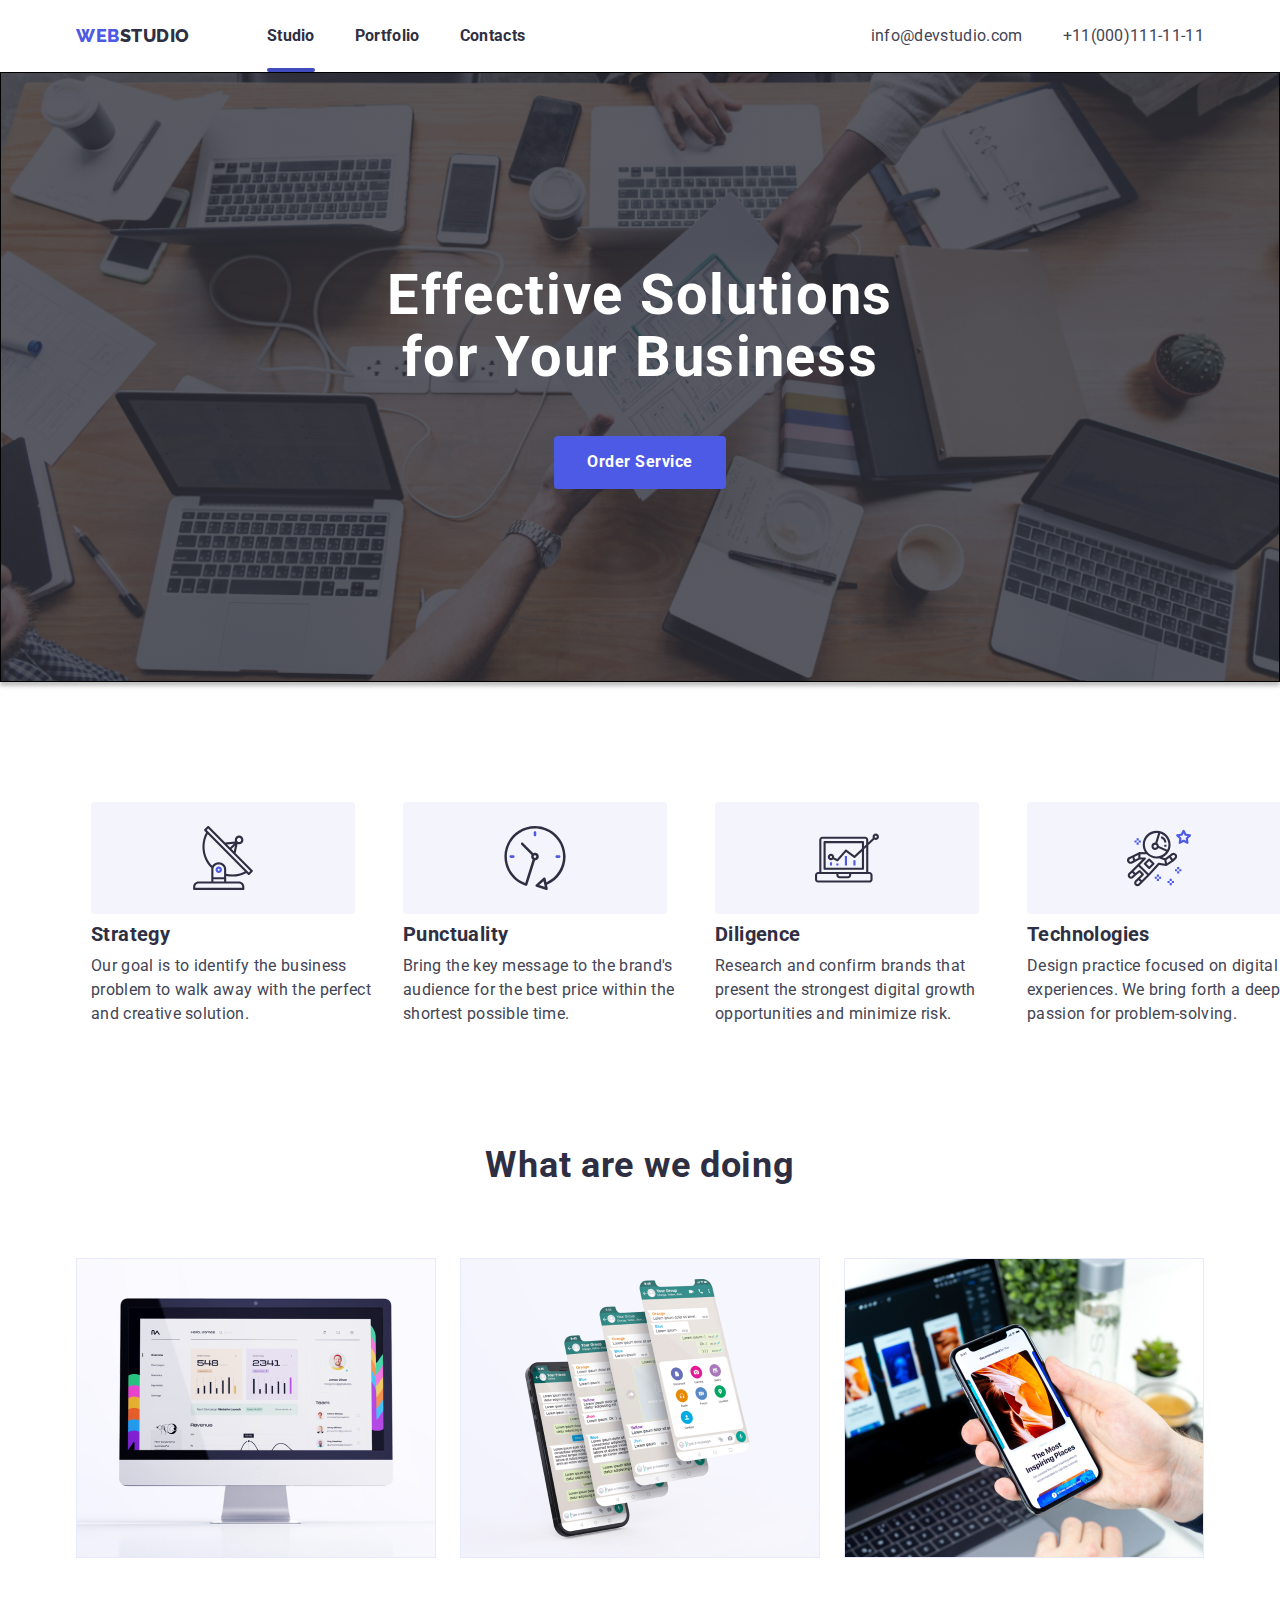
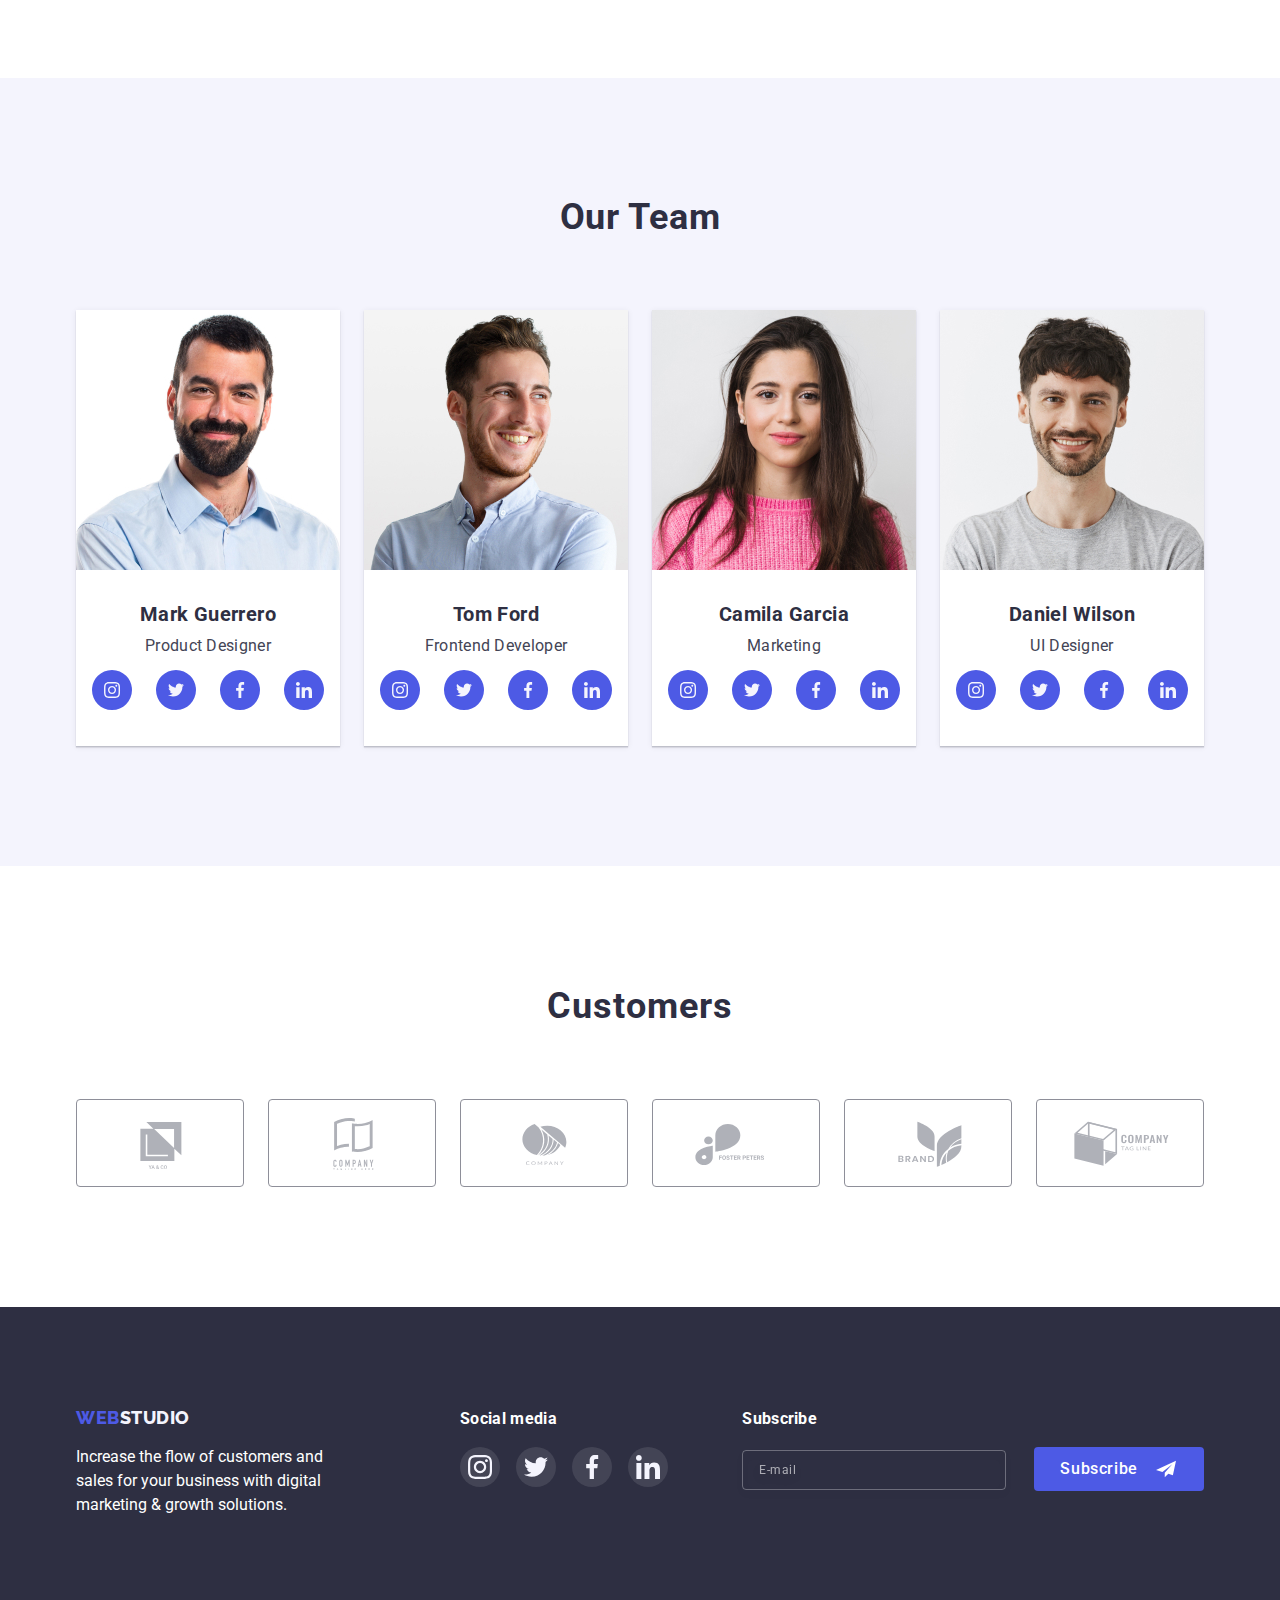
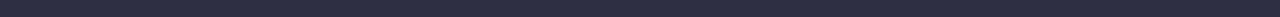
==== commit bd80423f: "wqrqwer" ====
--- a/index.html
+++ b/index.html
@@ -115,7 +115,7 @@
 		<section class="features section">
 			<div class="features-container container">
 				<h2 class="visually-hidden">Features</h2>
-				<ul class="features-list list">
+				<ul class="features-list container list">
 					<li class="features-item">
 						<div class="features-icon-list">
 							<svg class="features-icon">
--- a/css/styles.css
+++ b/css/styles.css
@@ -84,7 +84,7 @@
 /* -------------------ADAPTIVE--------------------------------- */
 
 .container {
-    
+
     padding: 0px 15px;
     margin: 0 auto;
 
@@ -175,10 +175,15 @@
         letter-spacing: 0.02em;
         font-weight: 700;
         margin-bottom: 40px;
+        color: var(--primary-text-color);
         text-decoration: none;
         list-style: none;
 
         transition: color 250ms cubic-bezier(0.4, 0, 0.2, 1);
+    }
+
+    .nav-link-burger:focus {
+        color: #404BBF;
     }
 
     .link-mobile-burger {
@@ -1405,7 +1410,7 @@
 
 /* -------------------------Screen Tablet----------------------------- */
 
-@media screen and (min-width: 768px) and (max-width: 1200px) {
+@media screen and (min-width: 768px) and (max-width: 1199px) {
     .container {
         width: 768px;
         margin-right: auto;
@@ -2681,9 +2686,8 @@
 @media screen and (min-width: 1200px) {
     .container {
         width: 1158px;
-        margin-left: auto;
-        margin-right: auto;
-        padding: 0 15px;
+        /* margin-left: auto;
+        margin-right: auto; */
     }
 
     /* HEADER */
@@ -2946,70 +2950,67 @@
 
     /* section features */
 
-    .features {
-        padding-bottom: 120px;
-        padding-top: 120px;
-    }
-
-    .features-list {
-        display: flex;
-        flex-wrap: nowrap;
-    }
-
-    .features-item {
-        margin-right: 24px;
-    }
-
-
-    .features-item:last-child {
-        margin-right: 0;
-    }
-
-    .tablet-adaptive {
-        width: 264px;
-    }
-
-    .features-header {
-        color: var(--primary-text-color);
-        font-size: 20px;
-        line-height: 1.2;
-        letter-spacing: 0.02em;
-        font-family: var(--primary-font);
-        font-weight: 700;
-        margin-bottom: 8px;
-
-
-    }
-
-    .features-paragraph {
-        color: var(--secondary-text-color);
-        font-size: 16px;
-        line-height: 1.5;
-        letter-spacing: 0.02em;
-        font-family: var(--primary-font);
-    }
-
-    .features-icon-list {
-        margin-bottom: 8px;
-        width: 264px;
-        height: 112px;
-        justify-content: center;
-        display: flex;
-        border-radius: 4px;
-        margin-right: 24px;
-        align-items: center;
-        background-color: var(--complementary-color2);
-    }
-
-    .features-icon-list:last-child {
-        margin-right: 0px;
-    }
-
-    .features-icon {
-        width: 64px;
-        height: 64px;
-
-    }
+   .features {
+       padding-bottom: 120px;
+       padding-top: 120px;
+   }
+
+   .features-list {
+       display: flex;
+
+   }
+
+   .features-item {
+       margin-right: 24px;
+   }
+
+
+   .features-item:last-child {
+       margin-right: 0;
+   }
+
+
+   .features-header {
+       color: var(--primary-text-color);
+       font-size: 20px;
+       line-height: 1.2;
+       letter-spacing: 0.02em;
+       font-family: var(--primary-font);
+       font-weight: 700;
+       margin-bottom: 8px;
+
+
+   }
+
+   .features-paragraph {
+       color: var(--secondary-text-color);
+       font-size: 16px;
+       line-height: 1.5;
+       letter-spacing: 0.02em;
+       font-family: var(--primary-font);
+   }
+
+   .features-icon-list {
+       margin-bottom: 8px;
+       width: 264px;
+       height: 112px;
+       justify-content: center;
+       display: flex;
+       border-radius: 4px;
+       margin-right: 24px;
+       align-items: center;
+       background-color: var(--complementary-color2);
+   }
+
+   .features-icon-list:last-child {
+       margin-right: 0px;
+   }
+
+   .features-icon {
+       width: 64px;
+       height: 64px;
+
+   }
 
     /* section What are we doing */
 
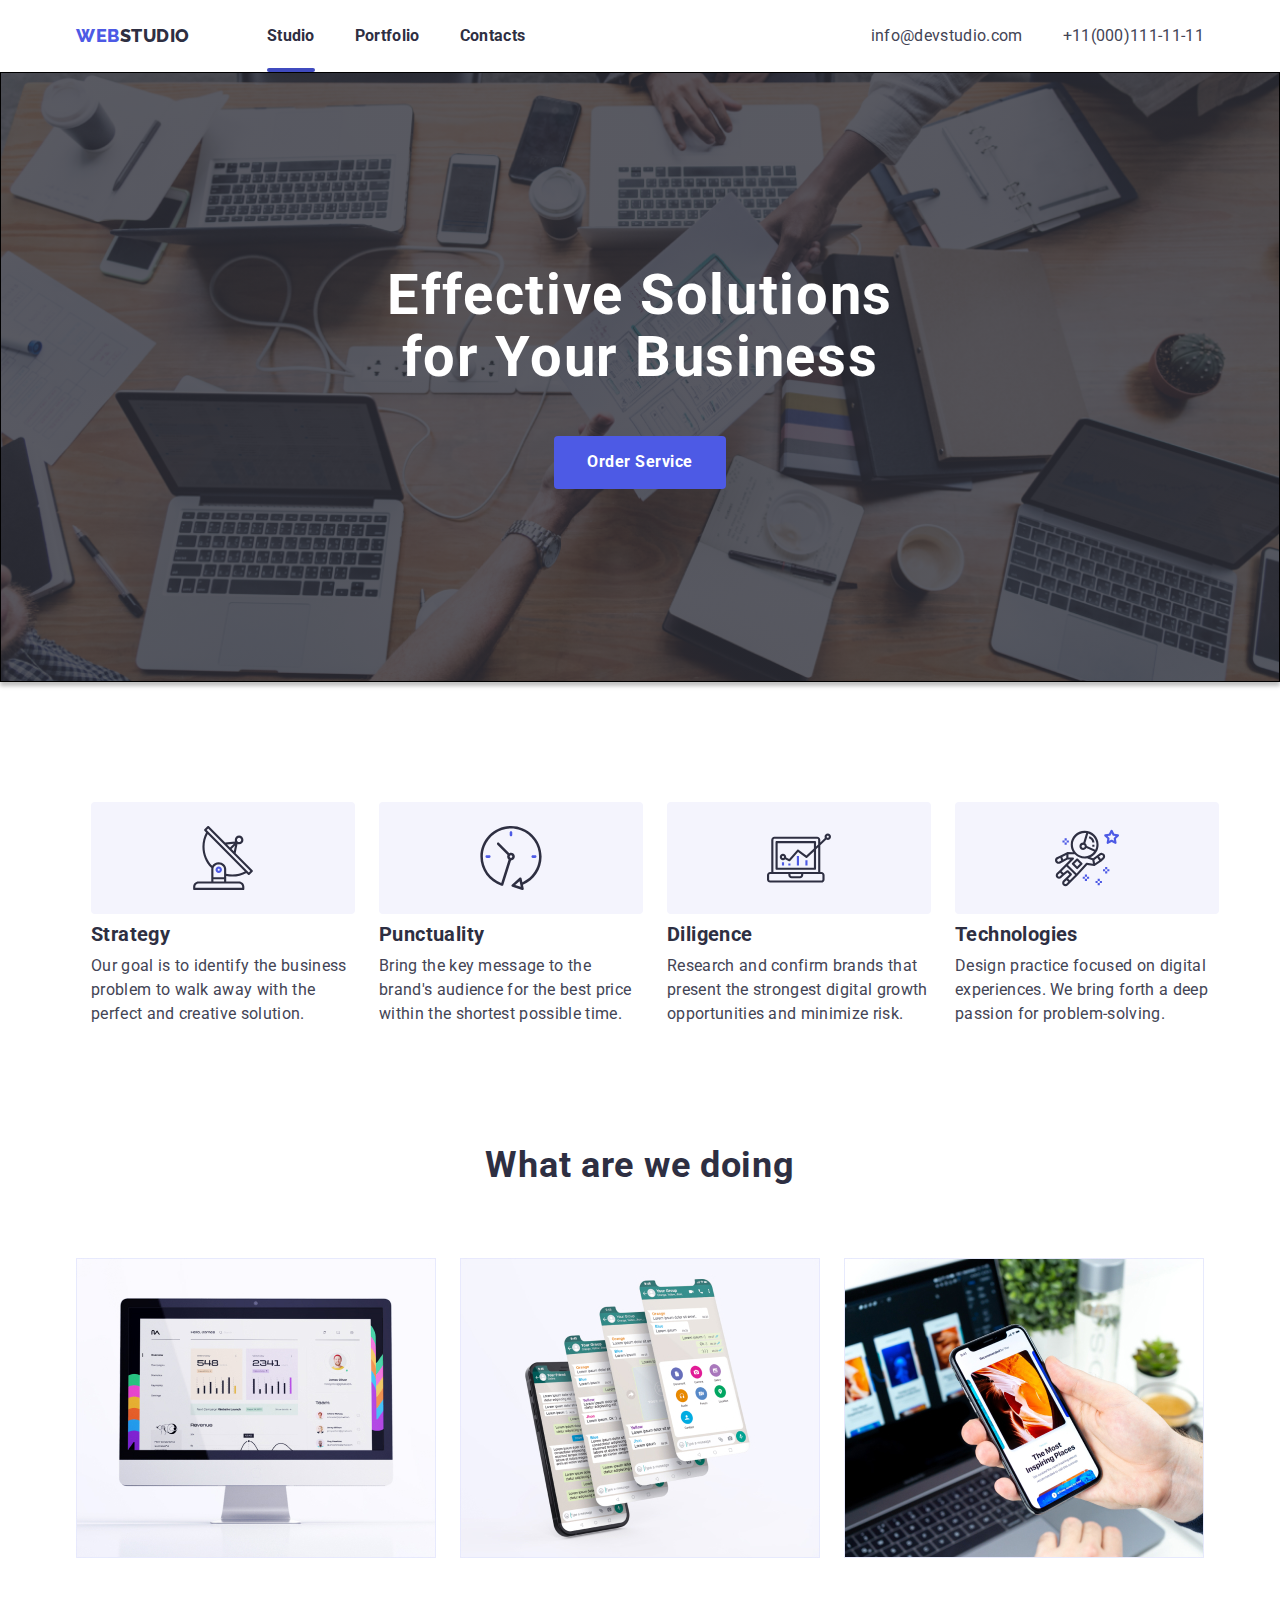
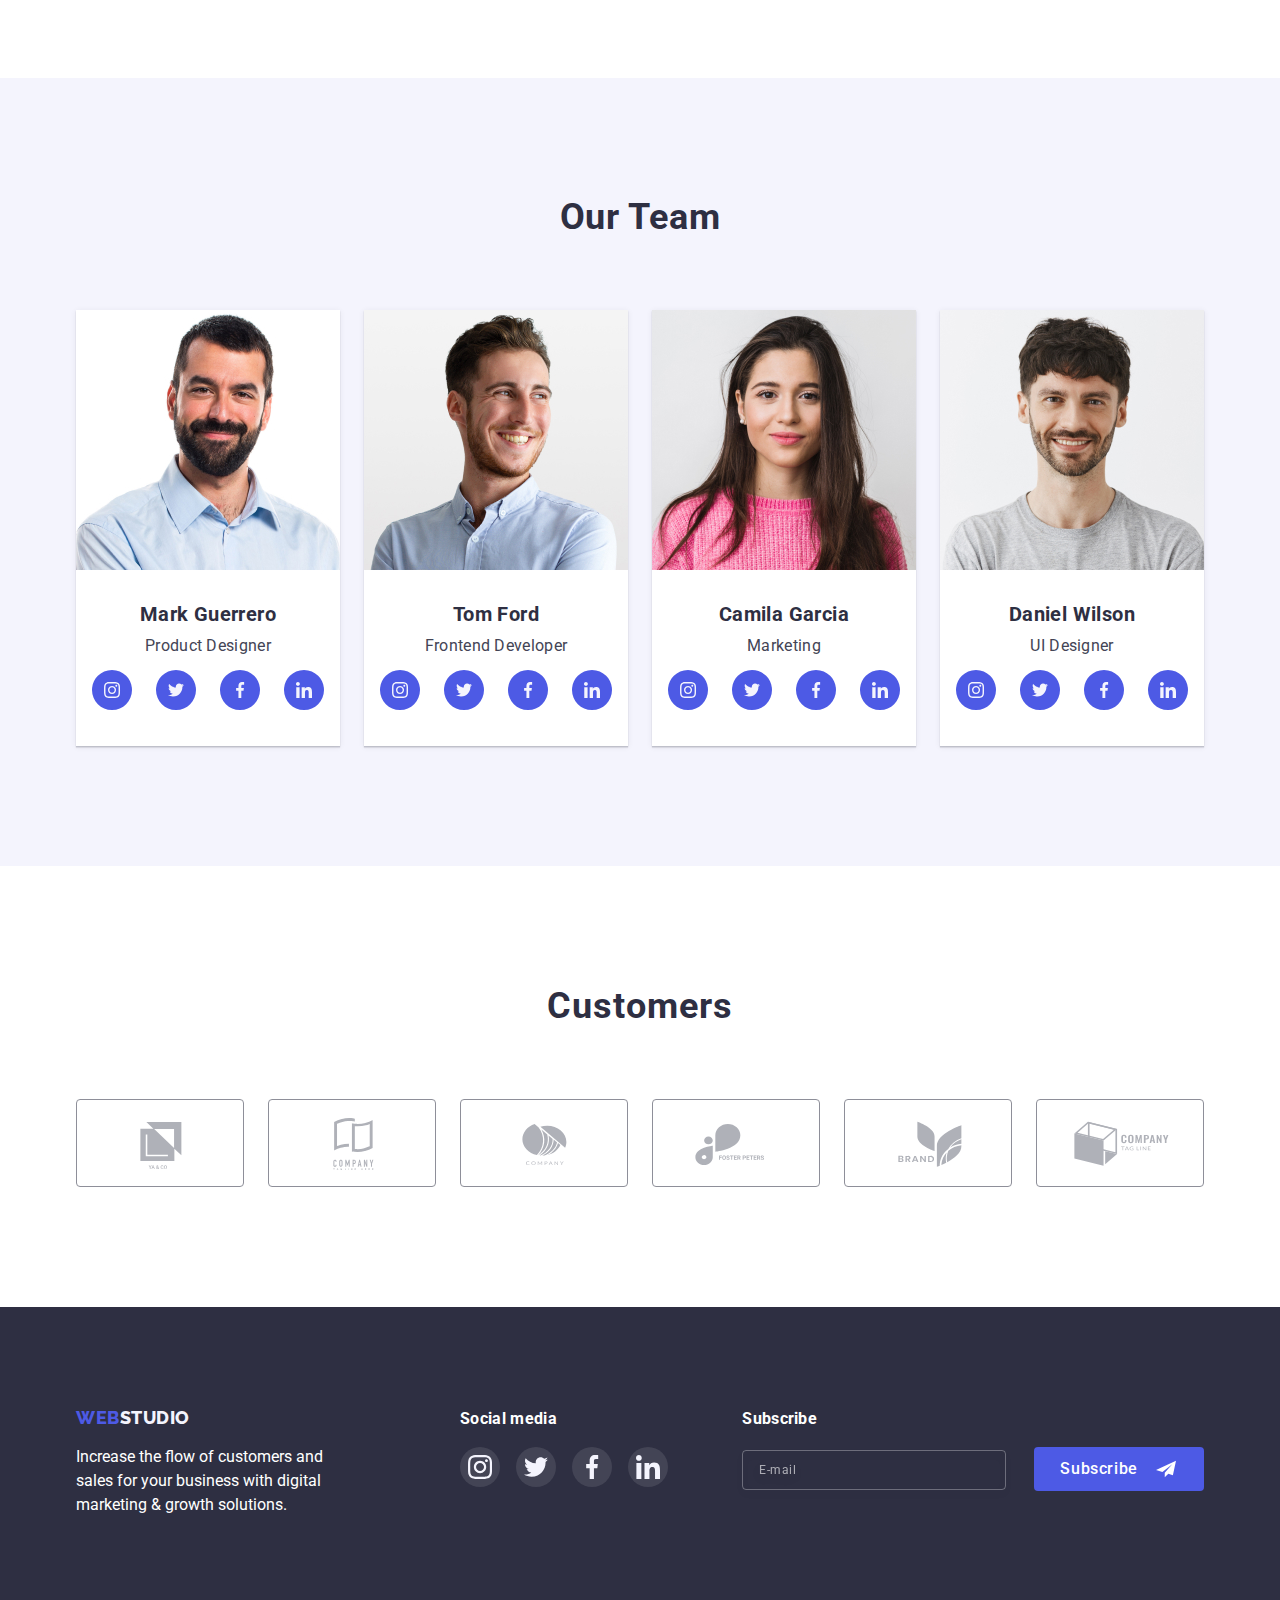
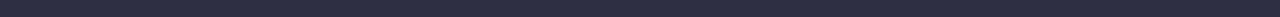
==== commit 98ca7f60: "ТЕСТ" ====
--- a/index.html
+++ b/index.html
@@ -55,44 +55,48 @@
 						<use href="./images/symbol-defs2 (2).svg#close-burger"></use>
 					</svg>
 				</button>
-				<div class="nav-burger">
 					<ul class="list-item-burger">
-						<li class="nav-link-burger"><a class="link" href="./index.html">Studio</a></li>
-						<li class="nav-link-burger"><a class="link" href="./portfolio.html">Portfolio</a></li>
-						<li class="nav-link-burger"><a class="link" href="#">Contacts</a></li>
+						<li class="nav-link-burger"><a class="link-burger link" href="./index.html">Studio</a></li>
+						<li class="nav-link-burger"><a class="link-burger link" href="./portfolio.html">Portfolio</a>
+						</li>
+						<li class="nav-link-burger"><a class="link-burger link" href="#">Contacts</a></li>
 					</ul>
-				</div>
-				<div class="auntefication-burger">
-					<ul>
-						<li class="link-mobile-burger"><a class="link" href="telto:+11 (000) 111-11-11">+11 (000)
-								111-11-11</a></li>
-						<li class="link-email-burger"><a class="link"
-								href="mailto:info@devstudio.com">info@devstudio.com</a></li>
-					</ul>
-				</div>
-				<div class="burger-pos-menu">
-					<ul class="burger-icon-list">
-						<li class="item-burger-icon"><a class="icon-burger-link" href="#">
-								<svg class="icon-burger-menu">
-									<use href="./images/symbol-defs2 (2).svg#icon-instagramteam"></use>
-								</svg>
-							</a></li>
-						<li class="item-burger-icon"><a class="icon-burger-link" href="#">
-								<svg class="icon-burger-menu">
-									<use href="./images/symbol-defs2 (2).svg#icon-twiterteam"></use>
-								</svg>
-							</a></li>
-						<li class="item-burger-icon"><a class="icon-burger-link" href="#">
-								<svg class="icon-burger-menu">
-									<use href="./images/symbol-defs2 (2).svg#icon-facebookteam"></use>
-								</svg>
-							</a></li>
-						<li class="item-burger-icon"><a class="icon-burger-link" href="#">
-								<svg class="icon-burger-menu">
-									<use href="./images/symbol-defs2 (2).svg#icon-linkedinteam"></use>
-								</svg>
-							</a></li>
-					</ul>
+				
+				<div class="position-burger-contacts">
+					<div class="auntefication-burger">
+						<ul>
+							<li class="link-mobile-burger"><a class="auntefication-burger-link link"
+									href="telto:+11 (000) 111-11-11">+11 (000)
+									111-11-11</a></li>
+							<li class="link-email-burger"><a class="auntefication-burger-link link"
+									href="mailto:info@devstudio.com">info@devstudio.com</a></li>
+						</ul>
+					</div>
+
+					<div class="burger-pos-menu">
+						<ul class="burger-icon-list">
+							<li class="item-burger-icon"><a class="icon-burger-link" href="#">
+									<svg class="icon-burger-menu">
+										<use href="./images/symbol-defs2 (2).svg#icon-instagramteam"></use>
+									</svg>
+								</a></li>
+							<li class="item-burger-icon"><a class="icon-burger-link" href="#">
+									<svg class="icon-burger-menu">
+										<use href="./images/symbol-defs2 (2).svg#icon-twiterteam"></use>
+									</svg>
+								</a></li>
+							<li class="item-burger-icon"><a class="icon-burger-link" href="#">
+									<svg class="icon-burger-menu">
+										<use href="./images/symbol-defs2 (2).svg#icon-facebookteam"></use>
+									</svg>
+								</a></li>
+							<li class="item-burger-icon"><a class="icon-burger-link" href="#">
+									<svg class="icon-burger-menu">
+										<use href="./images/symbol-defs2 (2).svg#icon-linkedinteam"></use>
+									</svg>
+								</a></li>
+						</ul>
+					</div>
 				</div>
 			</div>
 		</div>
@@ -201,8 +205,7 @@
 						<img srcset="
 							./images/mark guerrero1x (1).jpg 264w,
 							./images/mark guerrero 2x (1).jpg 528w
-							" 
-							src="./images/team1.jpg" alt="mark-guerrero"
+							" src="./images/team1.jpg" alt="mark-guerrero"
 							sizes="(min-width: 1200px) 25vw,(min-width=768px) and (max-width: 1200px) 50vw,(max-width: 767px) 100vw, 100vw" />
 						<div class="content-team">
 							<h3 class="team-header">Mark Guerrero</h3>
@@ -244,8 +247,7 @@
 						<img srcset="
 							./images/tom ford 1x (1).jpg 264w,
 							./images/tom ford 2x (1).jpg 528w
-							"
-							src="./images/team2.jpg" alt="tom ford"
+							" src="./images/team2.jpg" alt="tom ford"
 							sizes="(min-width: 1200px) 25vw,(min-width=768px) and (max-width: 1200px) 50vw,(max-width: 767px) 100vw, 100vw" />
 						<div class="content-team">
 							<h3 class="team-header">Tom Ford</h3>
@@ -287,9 +289,8 @@
 						<img srcset="
 							./images/Camila Garcia 1x (1).jpg 264w
 							./images/Camila Garcia 2x (1).jpg 528w
-						"
-						src="./images/team3.jpg" alt="Camila Garcia"
-						sizes="(min-width: 1200px) 25vw,(min-width=768px) and (max-width: 1200px) 50vw,(max-width: 767px) 100vw, 100vw" />
+						" src="./images/team3.jpg" alt="Camila Garcia"
+							sizes="(min-width: 1200px) 25vw,(min-width=768px) and (max-width: 1200px) 50vw,(max-width: 767px) 100vw, 100vw" />
 						<div class="content-team">
 							<h3 class="team-header">Camila Garcia</h3>
 							<p class="team-paragraph">Marketing</p>
@@ -331,10 +332,8 @@
 						<img srcset="
 							./images/Daniel Wilson 1x (1).jpg
 							./images/Daniel Wilson 2x (1).jpg
-						"
-						src="./images/team4.jpg" alt="Daniel Wilson"
-						sizes="(max-width: 767px) 100vw, (min-width=768px) and (max-width: 1200px) 50vw, (min-width: 1200px) 25vw, 100vw" 
-						/>
+						" src="./images/team4.jpg" alt="Daniel Wilson"
+							sizes="(max-width: 767px) 100vw, (min-width=768px) and (max-width: 1200px) 50vw, (min-width: 1200px) 25vw, 100vw" />
 						<div class="content-team">
 							<h3 class="team-header">Daniel Wilson</h3>
 							<p class="team-paragraph">UI Designer</p>
--- a/css/styles.css
+++ b/css/styles.css
@@ -108,6 +108,8 @@
         top: 0;
         left: 0;
         z-index: 10;
+        overflow: auto;
+        
 
         opacity: 0;
         visibility: hidden;
@@ -140,15 +142,14 @@
         border-radius: 50%;
         line-height: 0;
         border: 1px solid rgba(0, 0, 0, 0.1);
+        display: flex;
+        justify-content: center;
+        align-items: center;
     }
 
     .close-burger {
-        width: 12px;
-        height: 12px;
-        display: flex;
-        justify-content: center;
-        align-items: center;
-
+        width: 8px;
+        height: 8px;
 
     }
 
@@ -162,9 +163,8 @@
     .nav-link-burger:last-child {
         margin-bottom: 0px;
     }
-
-    .nav-burger {
-        margin-bottom: 284px;
+    .link-burger {
+        color: var(--primary-text-color);
     }
 
     .nav-link-burger {
@@ -189,9 +189,8 @@
     .link-mobile-burger {
         font-family: var(--primary-font);
         font-weight: 600;
-        font-size: 36px;
+        font-size: 20px;
         line-height: calc(40 / 36);
-        color: var(--buton-color);
         list-style: none;
         margin-bottom: 40px;
         letter-spacing: 0.02em;
@@ -209,6 +208,9 @@
     .auntefication-burger {
         margin-bottom: 58px;
     }
+    .auntefication-burger-link {
+        color: #9747FF;
+    }
 
     .burger-button {
         width: 32px;
@@ -240,7 +242,9 @@
         display: flex;
         justify-content: space-between;
     }
-
+    .position-burger-contacts {
+        margin-top: auto;
+    }
 
     .header {
         box-shadow: 0px 2px 1px rgba(46, 47, 66, 0.08), 0px 1px 1px rgba(46, 47, 66, 0.16), 0px 1px 6px rgba(46, 47, 66, 0.08);
@@ -421,7 +425,7 @@
     /* section features */
     .features {
         padding-top: 96px;
-        padding-bottom: 192px;
+        padding-bottom: 96px;
     }
 
     .features-header {
@@ -471,6 +475,10 @@
     }
 
     /* section team */
+    .team {
+        padding-top: 96px;
+        padding-bottom: 128px;
+    }
 
     .what-team-title {
         font-family: var(--primary-font);
@@ -546,7 +554,7 @@
         width: 40px;
         height: 40px;
         cursor: pointer;
-        display: flex;
+        display: inline-block;
         justify-content: center;
         align-items: center;
 
@@ -594,20 +602,20 @@
     .customers-section {
         background-color: var(--buttons-color-hover);
         padding-bottom: 96px;
-        padding-top: 224px;
+        padding-top: 96px;
     }
 
     .customers-list {
         display: flex;
         justify-content: center;
         flex-wrap: wrap;
+        column-gap: 15px;
+        row-gap: 72px;
     }
 
     .customers-item {
-        margin-right: 16px;
         width: 168px;
         height: 88px;
-        margin-bottom: 72px;
     }
 
 
@@ -1114,6 +1122,7 @@
         top: 0;
         left: 0;
         opacity: 1;
+        overflow: scroll;
         transition: opacity 250ms cubic-bezier(0.4, 0, 0.2, 1);
         backdrop-filter: blur(3px);
     }
@@ -1134,6 +1143,10 @@
         box-shadow: 0px 1px 1px rgba(0, 0, 0, 0.14), 0px 1px 3px rgba(0, 0, 0, 0.12), 0px 2px 1px rgba(0, 0, 0, 0.2);
         top: 50%;
         left: 50%;
+        overflow: auto;
+        height: 100%;
+        width: 90%;
+        
 
         transform: translate(-50%, -50%) scale(1);
         opacity: 1;
@@ -1322,9 +1335,6 @@
         position: absolute;
         top: 0;
         left: 0;
-
-
-
     }
 
     .icon-checkbox {
@@ -1974,10 +1984,6 @@
 
     }
 
-
-
-
-
     .link-icons {
         width: 100%;
         height: 100%;
@@ -2401,6 +2407,9 @@
         box-shadow: 0px 1px 1px rgba(0, 0, 0, 0.14), 0px 1px 3px rgba(0, 0, 0, 0.12), 0px 2px 1px rgba(0, 0, 0, 0.2);
         top: 50%;
         left: 50%;
+        overflow: auto;
+        height: 100%;
+
 
         transform: translate(-50%, -50%) scale(1);
         opacity: 1;
@@ -2411,9 +2420,6 @@
     .close-svg {
         width: 8px;
         height: 8px;
-        /* width: 100%;
-            height: 100%; */
-
     }
 
     .button-close:hover,
@@ -2950,67 +2956,65 @@
 
     /* section features */
 
-   .features {
-       padding-bottom: 120px;
-       padding-top: 120px;
-   }
-
-   .features-list {
-       display: flex;
-
-   }
-
-   .features-item {
-       margin-right: 24px;
-   }
-
-
-   .features-item:last-child {
-       margin-right: 0;
-   }
-
-
-   .features-header {
-       color: var(--primary-text-color);
-       font-size: 20px;
-       line-height: 1.2;
-       letter-spacing: 0.02em;
-       font-family: var(--primary-font);
-       font-weight: 700;
-       margin-bottom: 8px;
-
-
-   }
-
-   .features-paragraph {
-       color: var(--secondary-text-color);
-       font-size: 16px;
-       line-height: 1.5;
-       letter-spacing: 0.02em;
-       font-family: var(--primary-font);
-   }
-
-   .features-icon-list {
-       margin-bottom: 8px;
-       width: 264px;
-       height: 112px;
-       justify-content: center;
-       display: flex;
-       border-radius: 4px;
-       margin-right: 24px;
-       align-items: center;
-       background-color: var(--complementary-color2);
-   }
-
-   .features-icon-list:last-child {
-       margin-right: 0px;
-   }
-
-   .features-icon {
-       width: 64px;
-       height: 64px;
-
-   }
+    .features {
+        padding-bottom: 120px;
+        padding-top: 120px;
+    }
+
+    .features-list {
+        display: flex;
+    }
+
+    .features-item {
+        margin-right: 24px;
+    }
+
+
+    .features-item:last-child {
+        margin-right: 0;
+    }
+
+
+    .features-header {
+        color: var(--primary-text-color);
+        font-size: 20px;
+        line-height: 1.2;
+        letter-spacing: 0.02em;
+        font-family: var(--primary-font);
+        font-weight: 700;
+        margin-bottom: 8px;
+
+
+    }
+
+    .features-paragraph {
+        color: var(--secondary-text-color);
+        font-size: 16px;
+        line-height: 1.5;
+        letter-spacing: 0.02em;
+        font-family: var(--primary-font);
+    }
+
+    .features-icon-list {
+        margin-bottom: 8px;
+        width: 264px;
+        height: 112px;
+        justify-content: center;
+        display: flex;
+        border-radius: 4px;
+        align-items: center;
+        background-color: var(--complementary-color2);
+    }
+
+    .features-icon-list:last-child {
+        margin-right: 0px;
+    }
+
+    .features-icon {
+        width: 64px;
+        height: 64px;
+
+    }
 
     /* section What are we doing */
 
@@ -3207,7 +3211,7 @@
         border: 1px solid var(--buton-color);
     }
 
-    
+
     /* footer */
     .footer {
         padding: 100px 0px;
@@ -3682,9 +3686,6 @@
     .close-svg {
         width: 8px;
         height: 8px;
-        /* width: 100%;
-    height: 100%; */
-
     }
 
     .button-close:hover,
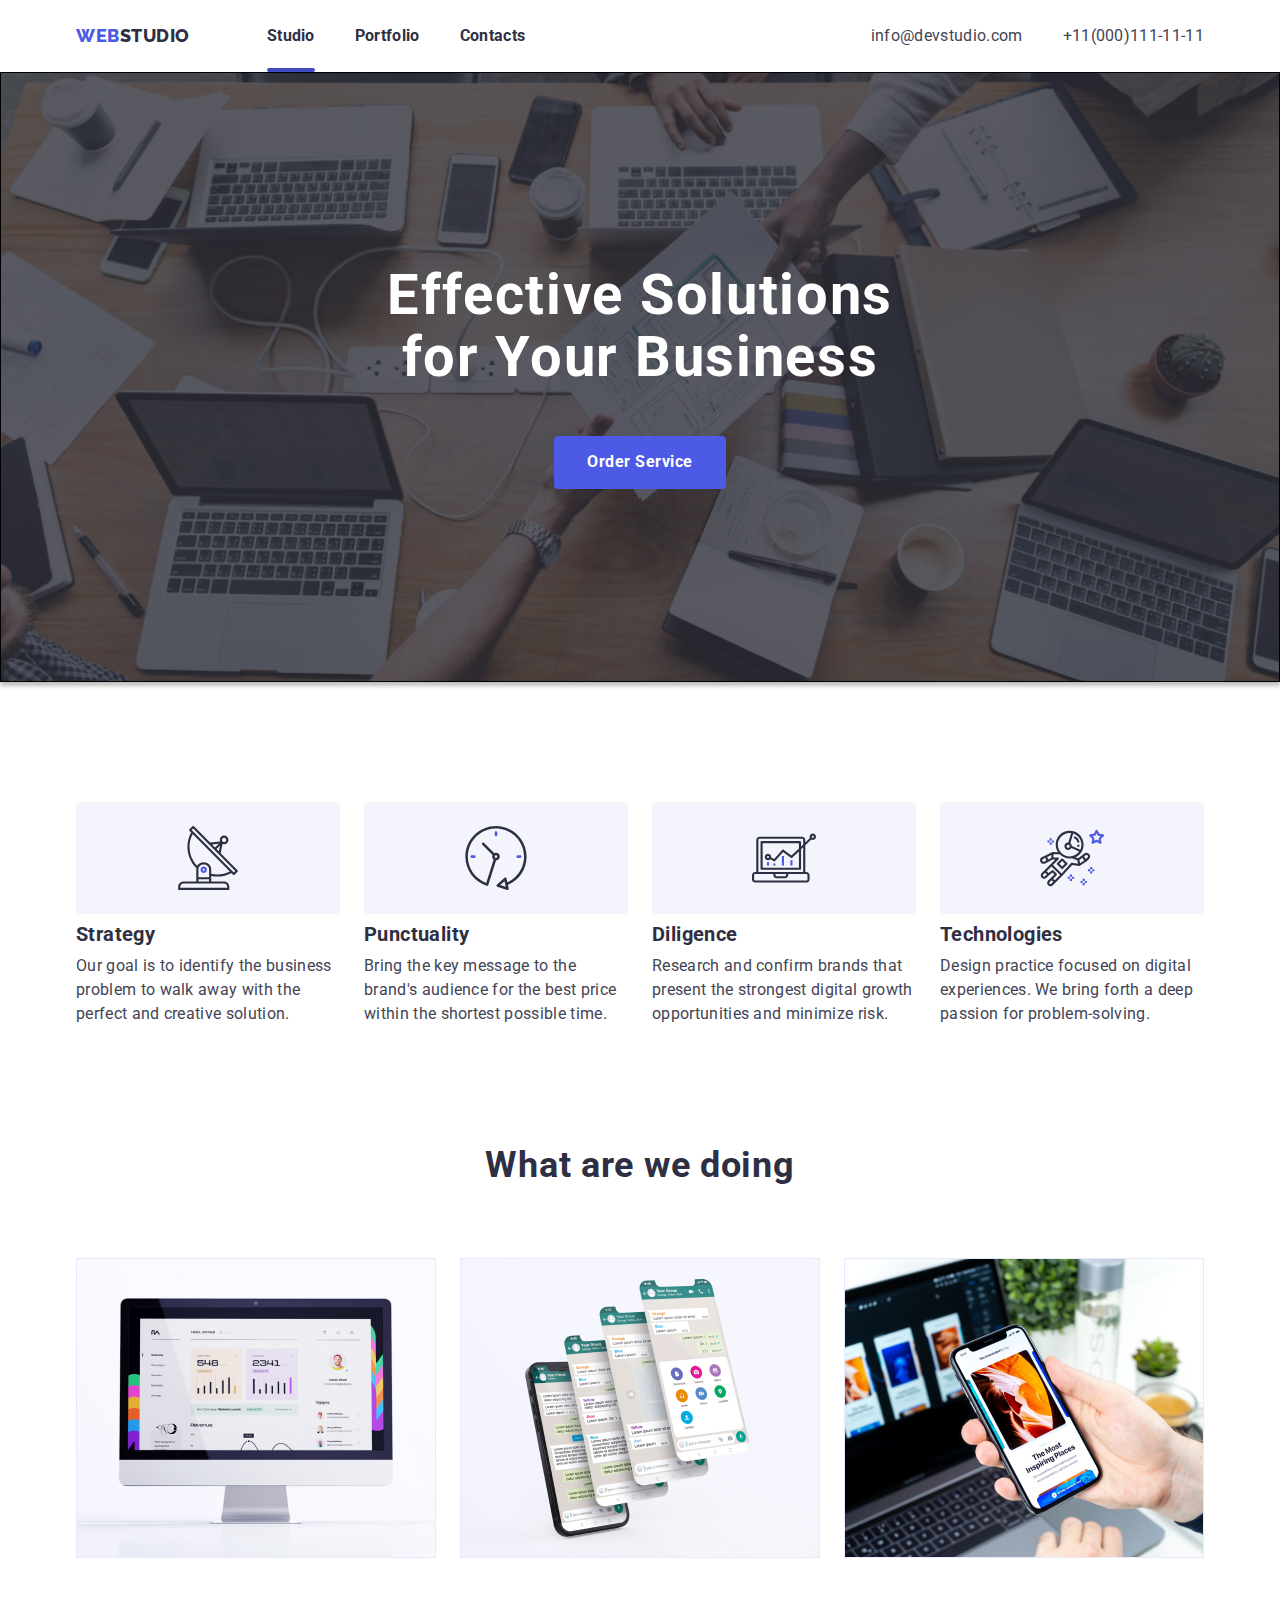
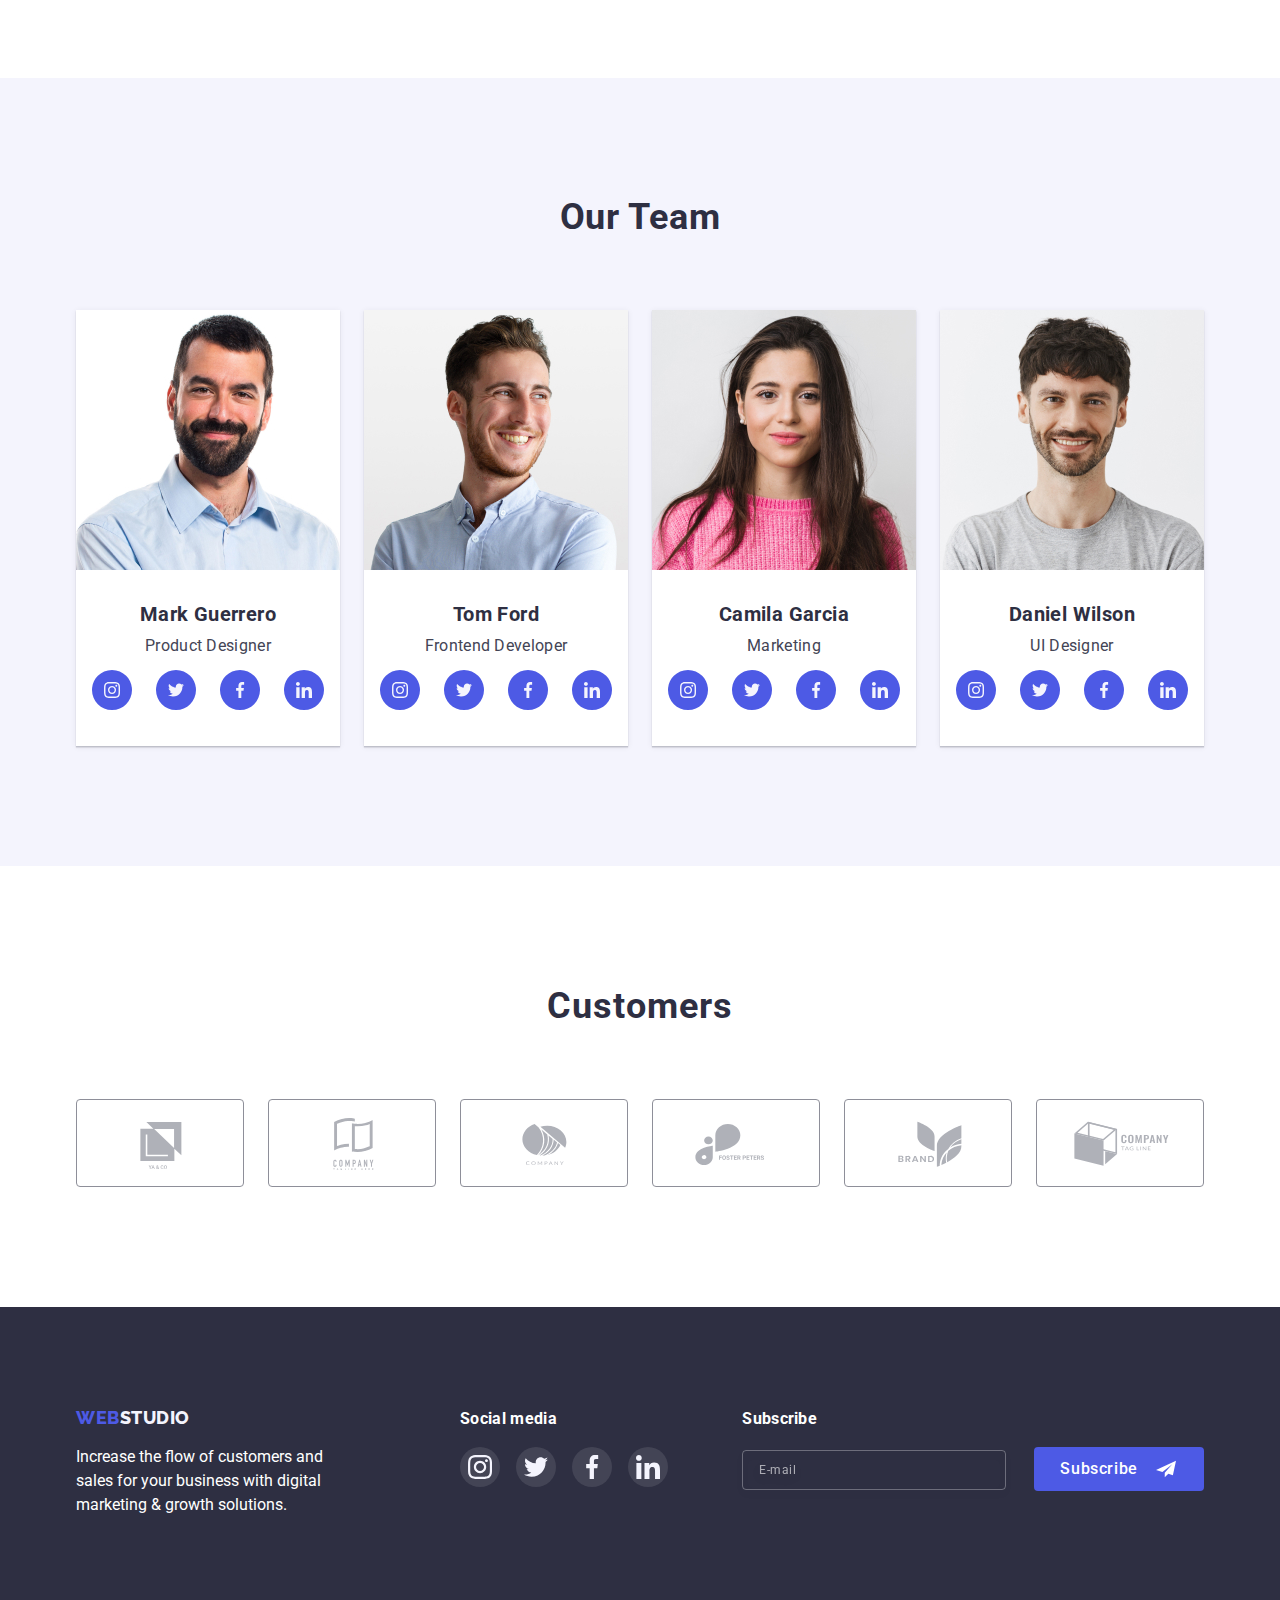
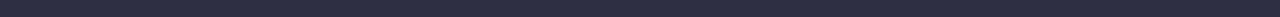
==== commit e3811439: "TEST" ====
--- a/index.html
+++ b/index.html
@@ -66,8 +66,9 @@
 					<div class="auntefication-burger">
 						<ul>
 							<li class="link-mobile-burger"><a class="auntefication-burger-link link"
-									href="telto:+11 (000) 111-11-11">+11 (000)
-									111-11-11</a></li>
+									href="telto:+11 (000) 111-11-11">+11(000)111-11-11
+								</a>
+							</li>
 							<li class="link-email-burger"><a class="auntefication-burger-link link"
 									href="mailto:info@devstudio.com">info@devstudio.com</a></li>
 						</ul>
@@ -119,7 +120,7 @@
 		<section class="features section">
 			<div class="features-container container">
 				<h2 class="visually-hidden">Features</h2>
-				<ul class="features-list container list">
+				<ul class="features-list  list">
 					<li class="features-item">
 						<div class="features-icon-list">
 							<svg class="features-icon">
--- a/css/styles.css
+++ b/css/styles.css
@@ -133,6 +133,7 @@
         padding-right: 40px;
         padding-top: 80px;
         padding-bottom: 40px;
+        height: 100%;
     }
 
     .close-button-burger {
@@ -162,6 +163,10 @@
 
     .nav-link-burger:last-child {
         margin-bottom: 0px;
+    }
+    .link-burger:hover,
+    .link-burger:focus {
+        color: #404BBF;
     }
     .link-burger {
         color: var(--primary-text-color);
@@ -189,11 +194,12 @@
     .link-mobile-burger {
         font-family: var(--primary-font);
         font-weight: 600;
-        font-size: 20px;
+        font-size: 36px;
         line-height: calc(40 / 36);
         list-style: none;
         margin-bottom: 40px;
         letter-spacing: 0.02em;
+        
     }
 
     .link-email-burger {
@@ -209,7 +215,11 @@
         margin-bottom: 58px;
     }
     .auntefication-burger-link {
-        color: #9747FF;
+        color:  var(--secondary-text-color);
+    }
+    .auntefication-burger-link:hover,
+    .auntefication-burger-link:focus {
+        color: var(--buton-color);
     }
 
     .burger-button {
@@ -522,11 +532,16 @@
 
     .efects-team-item {
         padding-right: 24px;
-
-    }
-
+    }
+    .team-list {
+        display: flex;
+        flex-wrap: wrap;
+        justify-content: center;
+        align-items: center;
+    }
     .team-item {
         margin-bottom: 32px;
+        width: 264px;
     }
 
     .team-item:last-child {
@@ -1700,6 +1715,7 @@
     .features-list {
         display: flex;
         flex-wrap: wrap;
+        justify-content: center;
     }
 
     .features-item:nth-last-child(-n + 2) {
